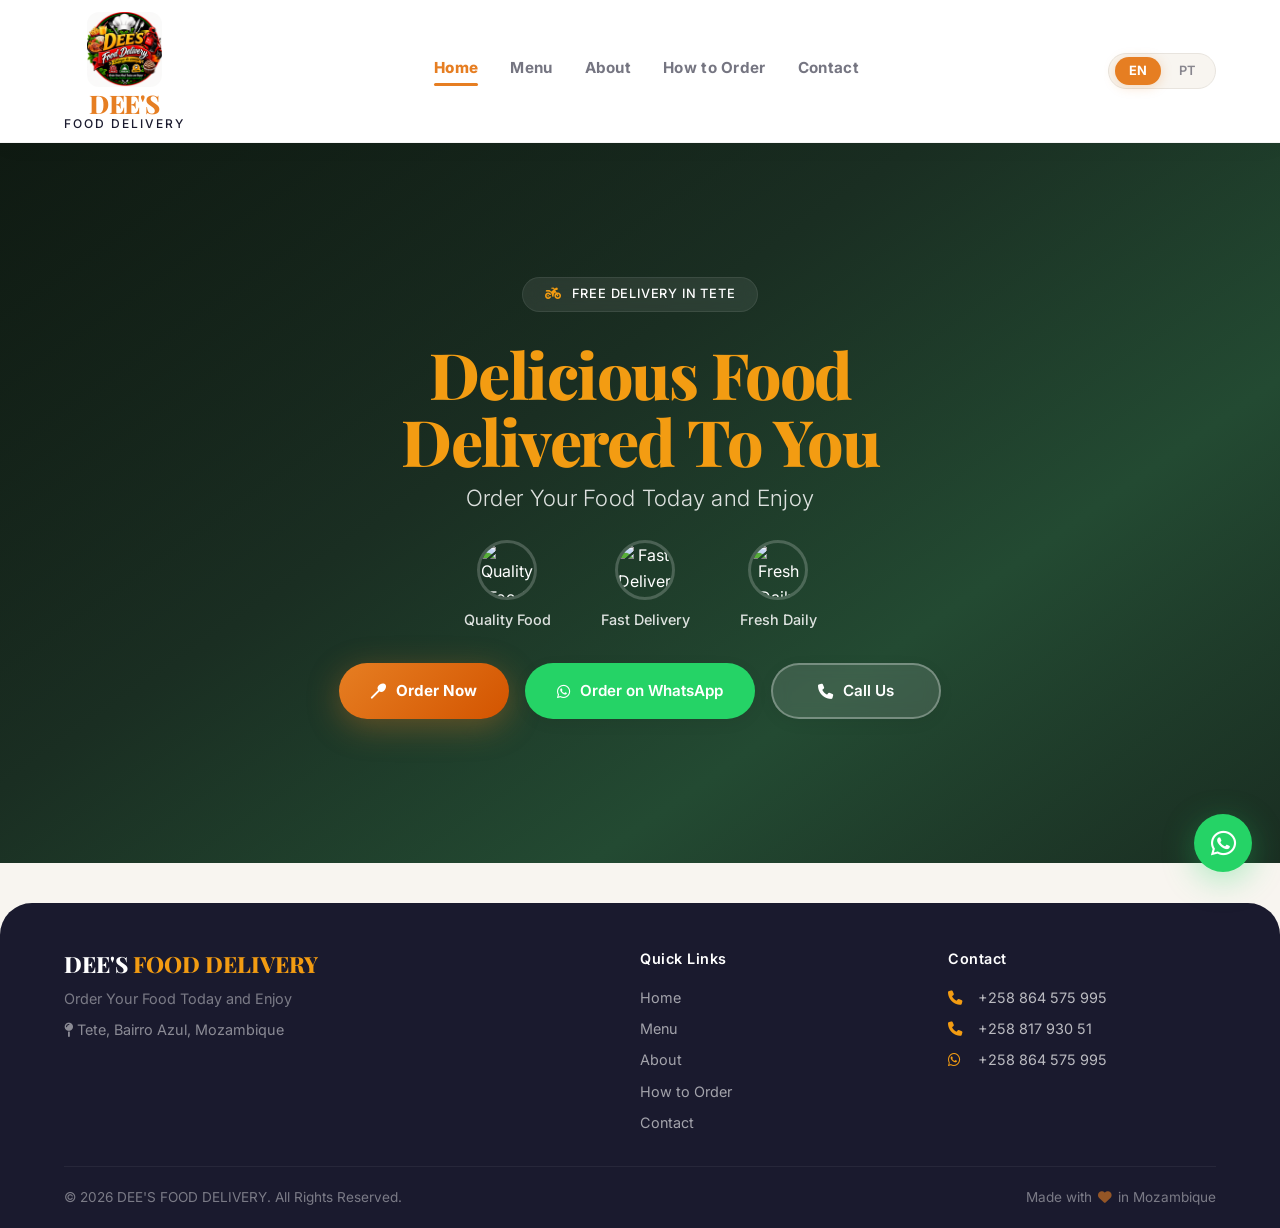
==== index.html @ b3bcd4c1 "Complete working website with .jpeg images" ====
<!DOCTYPE html>
<html lang="en">
<head>
    <meta charset="UTF-8" />
    <meta name="viewport" content="width=device-width, initial-scale=1.0" />
    <title>DEE'S FOOD DELIVERY - Home</title>
    
    <!-- Google Fonts -->
    <link rel="preconnect" href="https://fonts.googleapis.com">
    <link rel="preconnect" href="https://fonts.gstatic.com" crossorigin>
    <link href="https://fonts.googleapis.com/css2?family=Playfair+Display:wght@400;600;700;800;900&family=Inter:wght@300;400;500;600;700;800&display=swap" rel="stylesheet">
    
    <!-- Font Awesome -->
    <link rel="stylesheet" href="https://cdnjs.cloudflare.com/ajax/libs/font-awesome/6.5.0/css/all.min.css">
    
    <!-- Custom CSS -->
    <link rel="stylesheet" href="css/style.css">
</head>
<body>

    <!-- ===== HEADER ===== -->
    <header>
        <div class="container header-container">
            <a href="index.html" class="logo">
                <img src="logo.png" alt="DEE'S FOOD DELIVERY" class="logo-img">
                <div class="logo-text">
                    <span class="brand">DEE'S</span>
                    <span class="brand-sub">FOOD DELIVERY</span>
                </div>
            </a>

            <button class="hamburger" id="hamburger" aria-label="Toggle menu">
                <i class="fas fa-bars"></i>
            </button>

            <nav class="nav-menu" id="navMenu">
                <a href="index.html" class="active">Home</a>
                <a href="menu.html">Menu</a>
                <a href="about.html">About</a>
                <a href="howto.html">How to Order</a>
                <a href="contact.html">Contact</a>
            </nav>

            <div class="lang-switch">
                <span class="lang-option active" data-lang="en">EN</span>
                <span class="lang-option" data-lang="pt">PT</span>
            </div>
        </div>
    </header>

    <!-- ===== HERO / HOME SECTION ===== -->
    <section id="home" class="hero">
        <div class="hero-overlay"></div>
        <div class="container hero-container">
            <div class="hero-badge">
                <i class="fas fa-motorcycle"></i>
                <span class="badge-text" data-en="Free Delivery in Tete" data-pt="Entrega Grátis em Tete">Free Delivery in Tete</span>
            </div>

            <h1 class="hero-title">
                <span class="hero-title-line" data-en="Delicious Food" data-pt="Comida Deliciosa">Delicious Food</span>
                <br>
                <span class="hero-title-line" data-en="Delivered To You" data-pt="Entregue Para Si">Delivered To You</span>
            </h1>

            <p class="hero-subtitle" data-en="Order Your Food Today and Enjoy" data-pt="Peça Hoje e Aproveite">Order Your Food Today and Enjoy</p>

            <!-- Hero Features with Images -->
            <div class="hero-features">
                <div class="hero-feature-item">
                    <img src="images/quality-food.jpeg" alt="Quality Food" class="hero-feature-image">
                    <span class="hero-feature-label" data-en="Quality Food" data-pt="Comida de Qualidade">Quality Food</span>
                </div>
                <div class="hero-feature-item">
                    <img src="images/fast-delivery.jpeg" alt="Fast Delivery" class="hero-feature-image">
                    <span class="hero-feature-label" data-en="Fast Delivery" data-pt="Entrega Rápida">Fast Delivery</span>
                </div>
                <div class="hero-feature-item">
                    <img src="images/fresh-daily.jpeg" alt="Fresh Daily" class="hero-feature-image">
                    <span class="hero-feature-label" data-en="Fresh Daily" data-pt="Fresco Diário">Fresh Daily</span>
                </div>
            </div>

            <div class="hero-buttons">
                <a href="menu.html" class="btn btn-primary btn-delivery">
                    <i class="fas fa-utensil-spoon"></i>
                    <span data-en="Order Now" data-pt="Peça Agora">Order Now</span>
                </a>
                <a href="#" class="btn btn-whatsapp" id="heroWhatsapp">
                    <i class="fab fa-whatsapp"></i>
                    <span data-en="WhatsApp" data-pt="WhatsApp">WhatsApp</span>
                </a>
                <a href="tel:+258864575995" class="btn btn-outline-light">
                    <i class="fas fa-phone"></i>
                    <span data-en="Call Us" data-pt="Ligue">Call Us</span>
                </a>
            </div>
        </div>
    </section>

    <!-- ===== FOOTER ===== -->
    <footer>
        <div class="container">
            <div class="footer-grid">
                <div class="footer-brand">
                    <h3>DEE'S <span>FOOD DELIVERY</span></h3>
                    <p class="footer-slogan" data-en="Order Your Food Today and Enjoy" data-pt="Peça Hoje e Aproveite">Order Your Food Today and Enjoy</p>
                    <p class="footer-location"><i class="fas fa-map-pin"></i> <span data-en="Tete, Bairro Azul, Mozambique" data-pt="Tete, Bairro Azul, Moçambique">Tete, Bairro Azul, Mozambique</span></p>
                </div>

                <div class="footer-links">
                    <h4 data-en="Quick Links" data-pt="Links Rápidos">Quick Links</h4>
                    <a href="index.html">Home</a>
                    <a href="menu.html">Menu</a>
                    <a href="about.html">About</a>
                    <a href="howto.html">How to Order</a>
                    <a href="contact.html">Contact</a>
                </div>

                <div class="footer-contact">
                    <h4 data-en="Contact" data-pt="Contato">Contact</h4>
                    <p><i class="fas fa-phone"></i> +258 864 575 995</p>
                    <p><i class="fas fa-phone"></i> +258 817 930 51</p>
                    <p><i class="fab fa-whatsapp"></i> +258 864 575 995</p>
                </div>
            </div>

            <div class="footer-bottom">
                <p>&copy; <span id="currentYear">2026</span> DEE'S FOOD DELIVERY. <span data-en="All Rights Reserved" data-pt="Todos os Direitos Reservados">All Rights Reserved</span>.</p>
                <p class="footer-made">Made with <i class="fas fa-heart"></i> <span data-en="in Mozambique" data-pt="em Moçambique">in Mozambique</span></p>
            </div>
        </div>
    </footer>

    <!-- ===== FLOATING WHATSAPP ===== -->
    <button class="float-wa" id="floatWa">
        <i class="fab fa-whatsapp"></i>
        <span class="float-wa-tooltip" data-en="Order on WhatsApp" data-pt="Peça no WhatsApp">Order on WhatsApp</span>
    </button>

    <script src="js/script.js"></script>
</body>
</html>
---- css/style.css ----
/* ============================================ */
/* RESET & BASE */
/* ============================================ */
* {
    margin: 0;
    padding: 0;
    box-sizing: border-box;
}

html {
    scroll-behavior: smooth;
}

body {
    font-family: 'Inter', -apple-system, sans-serif;
    background: #f8f5f0;
    color: #1a1a2e;
    line-height: 1.6;
}

a {
    text-decoration: none;
    color: inherit;
}

ul {
    list-style: none;
}

.container {
    max-width: 1200px;
    margin: 0 auto;
    padding: 0 24px;
}

/* ============================================ */
/* COLORS */
/* ============================================ */
:root {
    --primary: #e67e22;
    --primary-dark: #d35400;
    --primary-light: #f39c12;
    --primary-pale: #fef5e7;
    --white: #ffffff;
    --light-bg: #f8f5f0;
    --dark: #1a1a2e;
    --gray: #6b6b7b;
    --light-gray: #e8e4de;
    --shadow: 0 12px 40px rgba(0, 0, 0, 0.06);
    --shadow-hover: 0 20px 50px rgba(0, 0, 0, 0.10);
    --radius: 16px;
    --transition: 0.3s cubic-bezier(0.4, 0, 0.2, 1);
}

/* ============================================ */
/* HEADINGS */
/* ============================================ */
h1, h2, h3, h4, .brand, .hero-title, .section-title {
    font-family: 'Playfair Display', Georgia, serif;
}

/* ============================================ */
/* BUTTONS */
/* ============================================ */
.btn {
    display: inline-flex;
    align-items: center;
    gap: 10px;
    padding: 14px 34px;
    border-radius: 50px;
    font-weight: 600;
    font-size: 0.95rem;
    border: none;
    cursor: pointer;
    transition: var(--transition);
    box-shadow: 0 4px 16px rgba(0, 0, 0, 0.06);
    text-align: center;
    font-family: 'Inter', sans-serif;
}

.btn-primary {
    background: var(--primary);
    color: var(--white);
}
.btn-primary:hover {
    background: var(--primary-dark);
    transform: translateY(-2px);
    box-shadow: 0 8px 28px rgba(230, 126, 34, 0.35);
}

.btn-whatsapp {
    background: #25D366;
    color: var(--white);
}
.btn-whatsapp:hover {
    background: #1ebe5a;
    transform: translateY(-2px);
    box-shadow: 0 8px 28px rgba(37, 211, 102, 0.35);
}

.btn-outline {
    background: transparent;
    border: 2px solid var(--primary);
    color: var(--primary);
}
.btn-outline:hover {
    background: var(--primary);
    color: var(--white);
    transform: translateY(-2px);
}

.btn-outline-light {
    background: rgba(255, 255, 255, 0.12);
    backdrop-filter: blur(8px);
    border: 2px solid rgba(255, 255, 255, 0.3);
    color: var(--white);
}
.btn-outline-light:hover {
    background: rgba(255, 255, 255, 0.20);
    transform: translateY(-2px);
}

.btn-delivery {
    background: linear-gradient(135deg, var(--primary), var(--primary-dark));
    color: var(--white);
    padding: 16px 40px;
    font-size: 1.05rem;
    font-weight: 700;
    box-shadow: 0 8px 32px rgba(230, 126, 34, 0.35);
}
.btn-delivery:hover {
    transform: translateY(-3px);
    box-shadow: 0 12px 44px rgba(230, 126, 34, 0.45);
}

/* ============================================ */
/* HEADER */
/* ============================================ */
header {
    background: rgba(255, 255, 255, 0.96);
    backdrop-filter: blur(16px);
    box-shadow: 0 2px 24px rgba(0, 0, 0, 0.04);
    padding: 12px 0;
    position: sticky;
    top: 0;
    z-index: 100;
    border-bottom: 1px solid rgba(0, 0, 0, 0.04);
}

.header-container {
    display: flex;
    align-items: center;
    justify-content: space-between;
    flex-wrap: wrap;
    gap: 16px;
}

.logo {
    display: flex;
    flex-direction: column;
    align-items: center;
    cursor: pointer;
    gap: 2px;
    text-decoration: none;
}

.logo-img {
    height: 75px;
    width: auto;
    border-radius: 12px;
    object-fit: contain;
    transition: var(--transition);
}

.logo-img:hover {
    transform: scale(1.04);
}

.logo-text {
    display: flex;
    flex-direction: column;
    align-items: center;
    line-height: 1.1;
    text-align: center;
}

.logo-text .brand {
    font-size: 1.6rem;
    font-weight: 800;
    color: #e67e22;
    letter-spacing: -0.5px;
    font-family: 'Playfair Display', Georgia, serif;
}

.logo-text .brand-sub {
    font-weight: 500;
    font-size: 0.75rem;
    color: #1a1a2e;
    letter-spacing: 2px;
    font-family: 'Inter', sans-serif;
    text-transform: uppercase;
}

.nav-menu {
    display: flex;
    gap: 32px;
    font-weight: 700;
    font-size: 0.95rem;
    font-family: 'Inter', 'Segoe UI', Arial, Helvetica, sans-serif;
}

.nav-menu a {
    color: var(--dark);
    position: relative;
    padding-bottom: 6px;
    transition: var(--transition);
    cursor: pointer;
    opacity: 0.6;
    text-decoration: none;
    letter-spacing: 0.3px;
    font-weight: 700;
}

.nav-menu a.active {
    opacity: 1;
    color: var(--primary);
    font-weight: 800;
}

.nav-menu a::after {
    content: '';
    position: absolute;
    bottom: 0;
    left: 0;
    width: 0;
    height: 3px;
    background: var(--primary);
    transition: var(--transition);
    border-radius: 2px;
}

.nav-menu a:hover {
    opacity: 1;
    color: var(--primary);
    font-weight: 800;
}

.nav-menu a.active::after {
    width: 100%;
}

.nav-menu a:hover::after {
    width: 100%;
}

.lang-switch {
    display: flex;
    gap: 4px;
    align-items: center;
    background: var(--light-bg);
    padding: 3px 6px;
    border-radius: 50px;
    font-size: 0.8rem;
    font-weight: 700;
    border: 1px solid var(--light-gray);
    font-family: 'Inter', 'Segoe UI', Arial, sans-serif;
}

.lang-switch .lang-option {
    cursor: pointer;
    padding: 4px 14px;
    border-radius: 40px;
    transition: var(--transition);
    opacity: 0.5;
    font-weight: 600;
}

.lang-switch .lang-option.active {
    background: var(--primary);
    color: var(--white);
    opacity: 1;
    font-weight: 700;
    box-shadow: 0 2px 12px rgba(230, 126, 34, 0.25);
}

.lang-switch .lang-option:hover:not(.active) {
    opacity: 1;
}

.hamburger {
    display: none;
    font-size: 1.6rem;
    cursor: pointer;
    color: var(--dark);
    background: none;
    border: none;
    padding: 4px 8px;
}

/* ============================================ */
/* HERO */
/* ============================================ */
.hero {
    background: linear-gradient(145deg, #0f1a12 0%, #1a2e22 40%, #234a32 70%, #1a2e22 100%);
    padding: 60px 0 70px;
    position: relative;
    overflow: hidden;
    min-height: 80vh;
    display: flex;
    align-items: center;
}

.hero-overlay {
    position: absolute;
    inset: 0;
    background: linear-gradient(145deg, rgba(15, 26, 18, 0.80) 0%, rgba(26, 46, 34, 0.65) 40%, rgba(35, 74, 50, 0.70) 70%, rgba(26, 46, 34, 0.80) 100%);
    pointer-events: none;
    z-index: 1;
}

.hero-container {
    position: relative;
    z-index: 2;
    text-align: center;
    color: var(--white);
    max-width: 820px;
    margin: 0 auto;
}

.hero-badge {
    display: inline-flex;
    align-items: center;
    gap: 10px;
    background: rgba(255, 255, 255, 0.08);
    backdrop-filter: blur(8px);
    padding: 6px 22px;
    border-radius: 50px;
    font-size: 0.8rem;
    font-weight: 500;
    letter-spacing: 0.8px;
    border: 1px solid rgba(255, 255, 255, 0.08);
    margin-bottom: 28px;
    font-family: 'Inter', sans-serif;
    text-transform: uppercase;
}

.hero-badge i {
    color: var(--primary-light);
}

.hero-title {
    font-size: 4rem;
    font-weight: 800;
    letter-spacing: -1.5px;
    line-height: 1.05;
    margin-bottom: 4px;
}

.hero-title-line {
    color: var(--primary-light);
}

.hero-subtitle {
    font-size: 1.4rem;
    font-weight: 300;
    opacity: 0.85;
    margin: 6px 0 24px;
    letter-spacing: 0.3px;
    font-family: 'Inter', sans-serif;
}

/* ===== HERO FEATURES WITH IMAGES ===== */
.hero-features {
    display: flex;
    justify-content: center;
    gap: 50px;
    flex-wrap: wrap;
    margin-bottom: 32px;
}

.hero-feature-item {
    display: flex;
    flex-direction: column;
    align-items: center;
    gap: 8px;
}

.hero-feature-image {
    width: 60px;
    height: 60px;
    border-radius: 50%;
    object-fit: cover;
    border: 3px solid rgba(255, 255, 255, 0.20);
    transition: var(--transition);
}

.hero-feature-image:hover {
    transform: scale(1.10);
    border-color: var(--primary-light);
}

.hero-feature-label {
    font-weight: 500;
    font-size: 0.9rem;
    opacity: 0.85;
    font-family: 'Inter', sans-serif;
    color: var(--white);
    text-align: center;
}

.hero-buttons {
    display: flex;
    gap: 16px;
    justify-content: center;
    flex-wrap: wrap;
}

.hero-buttons .btn {
    min-width: 170px;
    justify-content: center;
    font-size: 0.95rem;
    padding: 14px 32px;
}

/* ============================================ */
/* SECTION HEADERS */
/* ============================================ */
.section-header {
    text-align: center;
    margin: 60px 0 32px;
}

.section-tag {
    display: inline-block;
    background: rgba(230, 126, 34, 0.08);
    color: var(--primary);
    font-weight: 600;
    font-size: 0.75rem;
    letter-spacing: 2px;
    text-transform: uppercase;
    padding: 4px 16px;
    border-radius: 50px;
    margin-bottom: 8px;
    font-family: 'Inter', sans-serif;
}

.section-title {
    font-size: 2.6rem;
    font-weight: 700;
    color: var(--dark);
    letter-spacing: -0.5px;
}

.section-title span {
    color: var(--primary);
}

/* ============================================ */
/* ABOUT */
/* ============================================ */
.about-section {
    padding: 20px 0 60px;
}

.about-box {
    max-width: 760px;
    margin: 0 auto;
    background: var(--white);
    padding: 48px 44px;
    border-radius: var(--radius);
    box-shadow: var(--shadow);
    text-align: center;
    border: 1px solid rgba(0, 0, 0, 0.03);
}

.about-icon {
    font-size: 3rem;
    margin-bottom: 16px;
    color: var(--primary);
}

.about-box p {
    font-size: 1.05rem;
    color: #444;
    line-height: 1.8;
    font-family: 'Inter', sans-serif;
}

/* ============================================ */
/* MENU */
/* ============================================ */
.menu-section {
    padding: 20px 0 60px;
}

.category-grid {
    display: grid;
    grid-template-columns: repeat(auto-fit, minmax(180px, 1fr));
    gap: 24px;
    margin: 10px 0 30px;
}

.category-card {
    background: var(--white);
    border-radius: var(--radius);
    box-shadow: var(--shadow);
    text-align: center;
    cursor: pointer;
    transition: var(--transition);
    border: 2px solid transparent;
    overflow: hidden;
}

.category-card:hover {
    transform: translateY(-8px);
    border-color: var(--primary);
    box-shadow: var(--shadow-hover);
}

.category-card .category-image {
    width: 100%;
    height: 160px;
    object-fit: cover;
    display: block;
    transition: var(--transition);
    background: var(--light-bg);
}

.category-card:hover .category-image {
    transform: scale(1.05);
}

.category-card .category-name {
    padding: 14px 12px;
    font-weight: 600;
    color: var(--dark);
    font-size: 1rem;
    font-family: 'Inter', sans-serif;
    background: var(--white);
}

/* ============================================ */
/* PRODUCT DISPLAY */
/* ============================================ */
#productDisplay {
    margin-top: 20px;
}

.category-header {
    display: flex;
    align-items: center;
    justify-content: center;
    gap: 16px;
    margin: 20px 0 28px;
}

#categoryIcon {
    font-size: 2.6rem;
    color: var(--primary);
}

#categoryTitle {
    font-size: 2rem;
    font-weight: 700;
    color: var(--dark);
}

.product-grid {
    display: grid;
    grid-template-columns: repeat(auto-fill, minmax(240px, 1fr));
    gap: 24px;
    margin: 10px 0 40px;
}

.product-card {
    background: var(--white);
    border-radius: var(--radius);
    padding: 24px 20px;
    box-shadow: var(--shadow);
    text-align: center;
    transition: var(--transition);
    border: 1px solid rgba(0, 0, 0, 0.03);
}

.product-card:hover {
    transform: translateY(-6px);
    box-shadow: var(--shadow-hover);
    border-color: var(--primary-pale);
}

.product-card .food-img {
    font-size: 2.8rem;
    background: var(--light-bg);
    width: 76px;
    height: 76px;
    line-height: 76px;
    border-radius: 50%;
    margin: 0 auto 12px;
    transition: var(--transition);
    color: var(--primary);
}

.product-card:hover .food-img {
    transform: scale(1.05);
}

.product-card h4 {
    font-size: 1.1rem;
    font-weight: 700;
    margin: 6px 0 4px;
    color: var(--dark);
    font-family: 'Inter', sans-serif;
}

.product-card .desc {
    font-size: 0.85rem;
    color: var(--gray);
    margin: 4px 0 10px;
    line-height: 1.4;
    font-family: 'Inter', sans-serif;
}

.product-card .price {
    font-weight: 700;
    color: var(--primary);
    font-size: 1.25rem;
    margin: 8px 0;
    font-family: 'Inter', sans-serif;
}

.product-card .order-btn {
    margin-top: 12px;
    width: 100%;
    background: #25D366;
    border: none;
    padding: 12px;
    border-radius: 50px;
    font-weight: 600;
    color: var(--white);
    cursor: pointer;
    transition: var(--transition);
    font-size: 0.9rem;
    display: flex;
    align-items: center;
    justify-content: center;
    gap: 8px;
    font-family: 'Inter', sans-serif;
}

.product-card .order-btn:hover {
    background: #1dab4f;
    transform: scale(1.02);
}

/* ============================================ */
/* HOW TO ORDER */
/* ============================================ */
.howto-section {
    padding: 20px 0 60px;
}

.howto-grid {
    display: grid;
    grid-template-columns: repeat(auto-fit, minmax(170px, 1fr));
    gap: 20px;
    margin: 20px 0 30px;
}

.howto-step {
    background: var(--white);
    padding: 28px 18px;
    border-radius: var(--radius);
    box-shadow: var(--shadow);
    text-align: center;
    transition: var(--transition);
    border: 1px solid rgba(0, 0, 0, 0.03);
}

.howto-step:hover {
    transform: translateY(-4px);
    box-shadow: var(--shadow-hover);
}

.step-number {
    background: var(--primary);
    color: var(--white);
    width: 36px;
    height: 36px;
    line-height: 36px;
    border-radius: 50%;
    display: inline-block;
    font-weight: 700;
    font-size: 1rem;
    margin-bottom: 12px;
    font-family: 'Inter', sans-serif;
}

.step-icon {
    font-size: 2.2rem;
    margin-bottom: 8px;
    color: var(--primary);
}

.howto-step h4 {
    font-size: 1rem;
    font-weight: 700;
    margin-bottom: 4px;
    font-family: 'Inter', sans-serif;
}

.howto-step p {
    color: var(--gray);
    font-size: 0.9rem;
    font-family: 'Inter', sans-serif;
}

.delivery-box {
    background: var(--primary-pale);
    padding: 28px 36px;
    border-radius: var(--radius);
    margin: 20px 0 40px;
    display: flex;
    align-items: center;
    gap: 24px;
    flex-wrap: wrap;
    border: 1px solid rgba(230, 126, 34, 0.08);
}

.delivery-icon {
    font-size: 2.6rem;
    flex-shrink: 0;
    color: var(--primary);
}

.delivery-box h3 {
    font-size: 1.2rem;
    font-weight: 700;
    color: var(--primary-dark);
    font-family: 'Inter', sans-serif;
}

.delivery-box p {
    color: #444;
    margin-top: 4px;
    font-family: 'Inter', sans-serif;
}

/* ============================================ */
/* CONTACT */
/* ============================================ */
.contact-section {
    padding: 20px 0 60px;
}

.contact-box {
    background: var(--white);
    padding: 36px 44px;
    border-radius: var(--radius);
    box-shadow: var(--shadow);
    display: flex;
    flex-wrap: wrap;
    gap: 36px;
    justify-content: space-between;
    align-items: center;
    margin: 20px 0 40px;
    border: 1px solid rgba(0, 0, 0, 0.03);
}

.contact-info {
    display: grid;
    grid-template-columns: 1fr 1fr;
    gap: 14px 32px;
}

.contact-item {
    display: flex;
    align-items: center;
    gap: 14px;
}

.contact-item i {
    width: 34px;
    height: 34px;
    background: var(--light-bg);
    border-radius: 50%;
    display: flex;
    align-items: center;
    justify-content: center;
    color: var(--primary);
    font-size: 0.9rem;
    flex-shrink: 0;
}

.contact-item div {
    display: flex;
    flex-direction: column;
}

.contact-item strong {
    font-size: 0.7rem;
    color: var(--gray);
    font-weight: 600;
    text-transform: uppercase;
    letter-spacing: 0.8px;
    font-family: 'Inter', sans-serif;
}

.contact-item span {
    font-weight: 500;
    font-family: 'Inter', sans-serif;
}

.contact-buttons {
    display: flex;
    gap: 12px;
    flex-wrap: wrap;
    flex-shrink: 0;
}

/* ============================================ */
/* FOOTER */
/* ============================================ */
footer {
    background: var(--dark);
    color: rgba(255, 255, 255, 0.7);
    padding: 44px 0 20px;
    margin-top: 40px;
    border-radius: 32px 32px 0 0;
}

.footer-grid {
    display: grid;
    grid-template-columns: 2fr 1fr 1fr;
    gap: 40px;
    padding-bottom: 28px;
    border-bottom: 1px solid rgba(255, 255, 255, 0.06);
}

.footer-brand h3 {
    font-size: 1.4rem;
    font-weight: 800;
    color: var(--white);
    font-family: 'Playfair Display', serif;
}

.footer-brand h3 span {
    color: var(--primary-light);
}

.footer-slogan {
    opacity: 0.6;
    margin: 4px 0 8px;
    font-family: 'Inter', sans-serif;
    font-size: 0.9rem;
}

.footer-location {
    opacity: 0.7;
    font-size: 0.9rem;
    font-family: 'Inter', sans-serif;
}

.footer-links h4,
.footer-contact h4 {
    color: var(--white);
    font-weight: 600;
    margin-bottom: 12px;
    font-size: 0.9rem;
    font-family: 'Inter', sans-serif;
    letter-spacing: 0.5px;
}

.footer-links a {
    display: block;
    color: rgba(255, 255, 255, 0.6);
    transition: var(--transition);
    padding: 4px 0;
    font-family: 'Inter', sans-serif;
    font-size: 0.9rem;
    cursor: pointer;
}

.footer-links a:hover {
    color: var(--white);
    padding-left: 4px;
}

.footer-contact p {
    padding: 4px 0;
    display: flex;
    align-items: center;
    gap: 10px;
    font-family: 'Inter', sans-serif;
    font-size: 0.9rem;
}

.footer-contact i {
    width: 20px;
    color: var(--primary-light);
}

.footer-bottom {
    display: flex;
    justify-content: space-between;
    align-items: center;
    padding-top: 20px;
    font-size: 0.85rem;
    opacity: 0.6;
    flex-wrap: wrap;
    gap: 12px;
    font-family: 'Inter', sans-serif;
}

.footer-made {
    display: flex;
    align-items: center;
    gap: 6px;
}

.footer-made i {
    color: #e67e22;
}

/* ============================================ */
/* FLOATING WHATSAPP */
/* ============================================ */
.float-wa {
    position: fixed;
    bottom: 28px;
    right: 28px;
    background: #25D366;
    color: var(--white);
    width: 58px;
    height: 58px;
    border-radius: 50%;
    display: flex;
    align-items: center;
    justify-content: center;
    font-size: 1.8rem;
    box-shadow: 0 8px 32px rgba(37, 211, 102, 0.35);
    z-index: 200;
    transition: var(--transition);
    border: none;
    cursor: pointer;
}

.float-wa:hover {
    transform: scale(1.06);
    box-shadow: 0 12px 44px rgba(37, 211, 102, 0.45);
}

.float-wa-tooltip {
    position: absolute;
    right: 70px;
    background: var(--dark);
    color: var(--white);
    padding: 6px 16px;
    border-radius: 8px;
    font-size: 0.8rem;
    font-weight: 500;
    white-space: nowrap;
    opacity: 0;
    pointer-events: none;
    transition: var(--transition);
    font-family: 'Inter', sans-serif;
}

.float-wa:hover .float-wa-tooltip {
    opacity: 1;
}

/* ============================================ */
/* SCROLL TO TOP */
/* ============================================ */
.scroll-top {
    position: fixed;
    bottom: 100px;
    right: 28px;
    background: var(--primary);
    color: var(--white);
    width: 44px;
    height: 44px;
    border-radius: 50%;
    display: none;
    align-items: center;
    justify-content: center;
    font-size: 1.2rem;
    box-shadow: 0 4px 20px rgba(230, 126, 34, 0.3);
    z-index: 199;
    transition: var(--transition);
    border: none;
    cursor: pointer;
}

.scroll-top:hover {
    transform: translateY(-4px);
    box-shadow: 0 8px 30px rgba(230, 126, 34, 0.4);
}

.scroll-top.visible {
    display: flex;
}

/* ============================================ */
/* RESPONSIVE */
/* ============================================ */
@media (max-width: 900px) {
    .footer-grid {
        grid-template-columns: 1fr 1fr;
    }
    .contact-info {
        grid-template-columns: 1fr;
    }
    .hero-title {
        font-size: 3rem;
    }
    .hero-features {
        gap: 30px;
    }
    .hero-feature-image {
        width: 50px;
        height: 50px;
    }
    .category-grid {
        grid-template-columns: repeat(3, 1fr);
    }
}

@media (max-width: 820px) {
    .nav-menu {
        display: none;
        flex-direction: column;
        width: 100%;
        gap: 10px;
        padding: 20px 0 12px;
        border-top: 1px solid var(--light-gray);
        margin-top: 10px;
        align-items: center;
    }
    .nav-menu.active {
        display: flex;
    }
    .nav-menu a {
        font-size: 1.1rem;
        padding: 6px 0;
    }
    .hamburger {
        display: block;
    }
    .lang-switch {
        margin-left: auto;
    }
    .logo-img {
        height: 60px;
    }
    .logo-text .brand {
        font-size: 1.3rem;
    }
    .logo-text .brand-sub {
        font-size: 0.65rem;
    }
    .hero {
        padding: 40px 0 50px;
        min-height: 60vh;
    }
    .hero-title {
        font-size: 2.4rem;
    }
    .hero-subtitle {
        font-size: 1.1rem;
    }
    .hero-features {
        gap: 20px;
    }
    .hero-feature-image {
        width: 42px;
        height: 42px;
    }
    .hero-feature-label {
        font-size: 0.8rem;
    }
    .hero-buttons .btn {
        padding: 12px 24px;
        font-size: 0.85rem;
        min-width: 130px;
    }
    .section-title {
        font-size: 2rem;
    }
    .category-grid {
        grid-template-columns: repeat(3, 1fr);
    }
    .category-card .category-image {
        height: 120px;
    }
    .contact-box {
        flex-direction: column;
        padding: 28px 20px;
    }
    .contact-buttons {
        width: 100%;
    }
    .contact-buttons .btn {
        flex: 1;
        justify-content: center;
        font-size: 0.85rem;
        padding: 10px 16px;
    }
}

@media (max-width: 600px) {
    .hero {
        padding: 30px 0 40px;
        min-height: auto;
    }
    .hero-title {
        font-size: 1.8rem;
    }
    .hero-subtitle {
        font-size: 0.95rem;
        margin: 4px 0 16px;
    }
    .hero-features {
        gap: 16px;
        flex-wrap: wrap;
        margin-bottom: 20px;
    }
    .hero-feature-image {
        width: 36px;
        height: 36px;
    }
    .hero-feature-label {
        font-size: 0.7rem;
    }
    .hero-buttons {
        flex-direction: column;
        align-items: center;
        gap: 10px;
    }
    .hero-buttons .btn {
        width: 100%;
        min-width: auto;
        padding: 12px 20px;
        font-size: 0.85rem;
    }
    .hero-badge {
        font-size: 0.65rem;
        padding: 4px 16px;
        margin-bottom: 18px;
    }
    .section-title {
        font-size: 1.5rem;
    }
    .about-box {
        padding: 24px 18px;
    }
    .category-grid {
        grid-template-columns: repeat(3, 1fr);
        gap: 12px;
    }
    .category-card .category-image {
        height: 90px;
    }
    .category-card .category-name {
        padding: 10px 8px;
        font-size: 0.85rem;
    }
    .product-grid {
        grid-template-columns: 1fr 1fr;
        gap: 14px;
    }
    .product-card {
        padding: 14px 12px;
    }
    .product-card .food-img {
        width: 52px;
        height: 52px;
        line-height: 52px;
        font-size: 2rem;
    }
    .product-card h4 {
        font-size: 0.9rem;
    }
    .product-card .price {
        font-size: 1rem;
    }
    .howto-grid {
        grid-template-columns: 1fr 1fr;
        gap: 14px;
    }
    .howto-step {
        padding: 16px 12px;
    }
    .step-icon {
        font-size: 1.6rem;
    }
    .footer-grid {
        grid-template-columns: 1fr;
        gap: 20px;
    }
    .float-wa {
        width: 50px;
        height: 50px;
        font-size: 1.4rem;
        bottom: 14px;
        right: 14px;
    }
    .float-wa-tooltip {
        display: none;
    }
    #categoryTitle {
        font-size: 1.4rem;
    }
    #categoryIcon {
        font-size: 2rem;
    }
    .delivery-box {
        padding: 20px 18px;
        flex-direction: column;
        text-align: center;
    }
    .scroll-top {
        bottom: 76px;
        right: 14px;
        width: 38px;
        height: 38px;
        font-size: 1rem;
    }
    .logo-img {
        height: 50px;
    }
    .logo-text .brand {
        font-size: 1.1rem;
    }
    .logo-text .brand-sub {
        font-size: 0.55rem;
    }
    .nav-menu a {
        font-size: 1rem;
    }
    .contact-item {
        font-size: 0.9rem;
    }
}

@media (max-width: 420px) {
    .category-grid {
        grid-template-columns: repeat(2, 1fr);
    }
    .category-card .category-image {
        height: 80px;
    }
    .product-grid {
        grid-template-columns: 1fr;
    }
    .howto-grid {
        grid-template-columns: 1fr 1fr;
    }
    .contact-info {
        gap: 10px;
    }
    .hero-title {
        font-size: 1.5rem;
    }
    .hero-subtitle {
        font-size: 0.8rem;
    }
    .hero-feature-image {
        width: 30px;
        height: 30px;
    }
    .hero-feature-label {
        font-size: 0.6rem;
    }
    .hero-badge {
        font-size: 0.55rem;
        padding: 3px 12px;
    }
    .hero-buttons .btn {
        font-size: 0.8rem;
        padding: 10px 16px;
    }
    .logo-img {
        height: 42px;
    }
    .logo-text .brand {
        font-size: 0.95rem;
    }
    .logo-text .brand-sub {
        font-size: 0.5rem;
    }
    .nav-menu a {
        font-size: 0.9rem;
    }
}
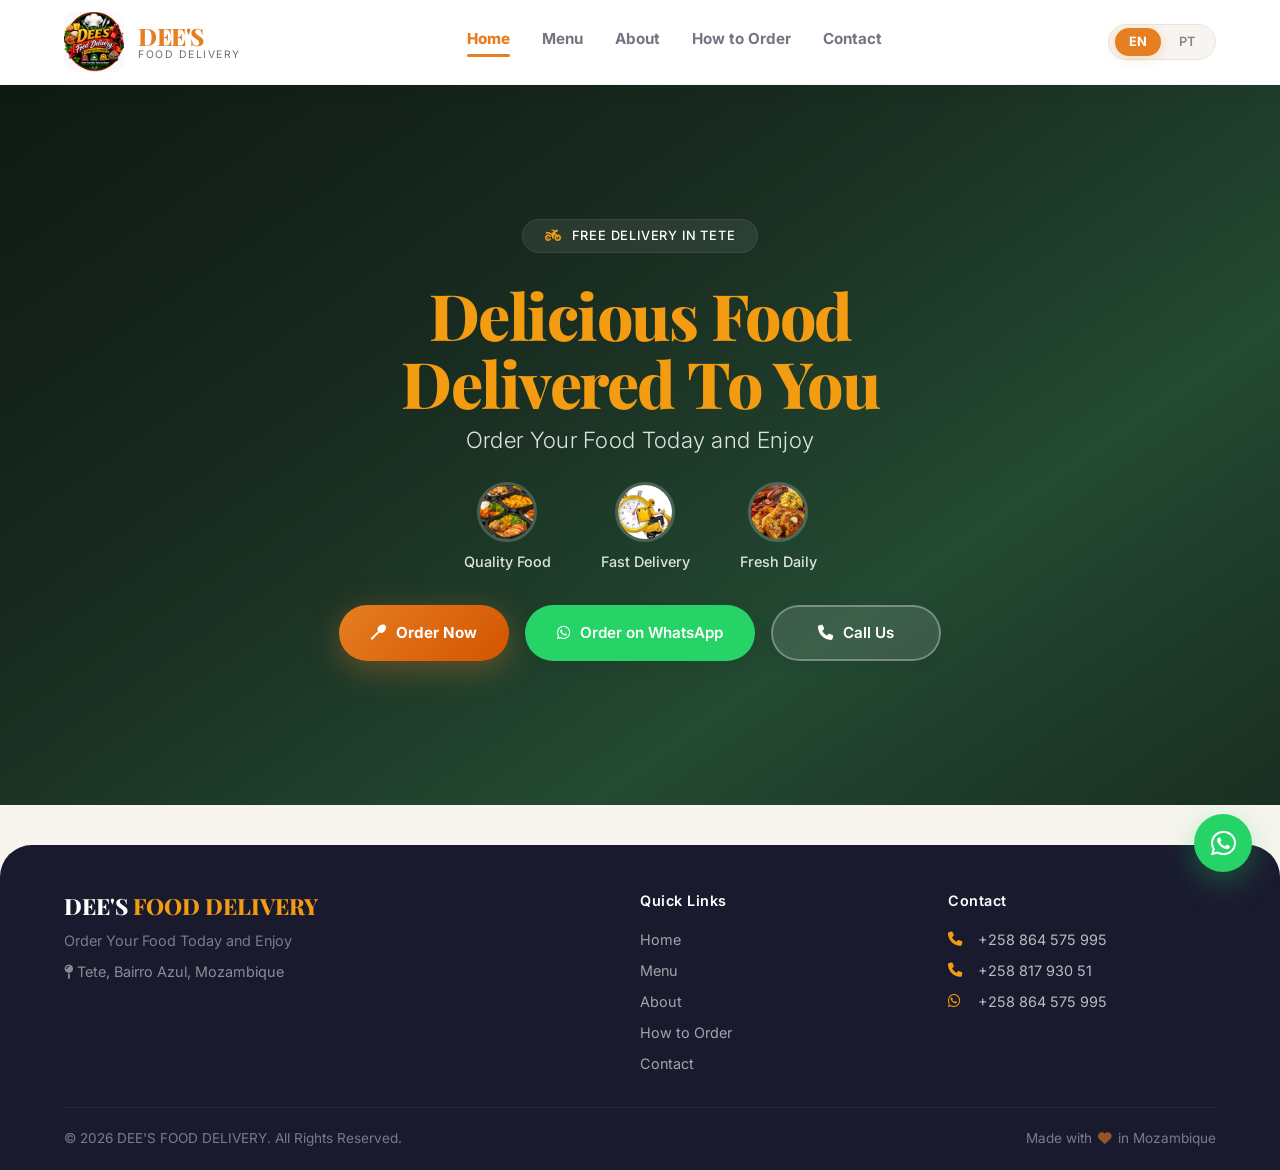
==== commit 82c58ee2: "Updated all images to .jpg format" ====
--- a/index.html
+++ b/index.html
@@ -22,7 +22,7 @@
     <header>
         <div class="container header-container">
             <a href="index.html" class="logo">
-                <img src="logo.png" alt="DEE'S FOOD DELIVERY" class="logo-img">
+                <img src="logo.png" alt="DEE'S FOOD DELIVERY" class="logo-img" onerror="this.style.display='none'">
                 <div class="logo-text">
                     <span class="brand">DEE'S</span>
                     <span class="brand-sub">FOOD DELIVERY</span>
@@ -65,18 +65,18 @@
 
             <p class="hero-subtitle" data-en="Order Your Food Today and Enjoy" data-pt="Peça Hoje e Aproveite">Order Your Food Today and Enjoy</p>
 
-            <!-- Hero Features with Images -->
+            <!-- Hero Features with .jpg Images -->
             <div class="hero-features">
                 <div class="hero-feature-item">
-                    <img src="images/quality-food.jpeg" alt="Quality Food" class="hero-feature-image">
+                    <img src="images/quality-food.jpg" alt="Quality Food" class="hero-feature-image" onerror="this.style.display='none'">
                     <span class="hero-feature-label" data-en="Quality Food" data-pt="Comida de Qualidade">Quality Food</span>
                 </div>
                 <div class="hero-feature-item">
-                    <img src="images/fast-delivery.jpeg" alt="Fast Delivery" class="hero-feature-image">
+                    <img src="images/fast-delivery.jpg" alt="Fast Delivery" class="hero-feature-image" onerror="this.style.display='none'">
                     <span class="hero-feature-label" data-en="Fast Delivery" data-pt="Entrega Rápida">Fast Delivery</span>
                 </div>
                 <div class="hero-feature-item">
-                    <img src="images/fresh-daily.jpeg" alt="Fresh Daily" class="hero-feature-image">
+                    <img src="images/fresh-daily.jpg" alt="Fresh Daily" class="hero-feature-image" onerror="this.style.display='none'">
                     <span class="hero-feature-label" data-en="Fresh Daily" data-pt="Fresco Diário">Fresh Daily</span>
                 </div>
             </div>
--- a/css/style.css
+++ b/css/style.css
@@ -155,17 +155,17 @@
     gap: 16px;
 }
 
+/* ===== LOGO ===== */
 .logo {
     display: flex;
-    flex-direction: column;
-    align-items: center;
+    align-items: center;
+    gap: 14px;
     cursor: pointer;
-    gap: 2px;
     text-decoration: none;
 }
 
 .logo-img {
-    height: 75px;
+    height: 60px;
     width: auto;
     border-radius: 12px;
     object-fit: contain;
@@ -179,13 +179,11 @@
 .logo-text {
     display: flex;
     flex-direction: column;
-    align-items: center;
     line-height: 1.1;
-    text-align: center;
 }
 
 .logo-text .brand {
-    font-size: 1.6rem;
+    font-size: 1.5rem;
     font-weight: 800;
     color: #e67e22;
     letter-spacing: -0.5px;
@@ -193,20 +191,23 @@
 }
 
 .logo-text .brand-sub {
-    font-weight: 500;
-    font-size: 0.75rem;
-    color: #1a1a2e;
-    letter-spacing: 2px;
+    font-weight: 400;
+    font-size: 0.65rem;
+    color: var(--gray);
+    letter-spacing: 1.5px;
     font-family: 'Inter', sans-serif;
     text-transform: uppercase;
 }
 
+/* ============================================ */
+/* NAVIGATION */
+/* ============================================ */
 .nav-menu {
     display: flex;
     gap: 32px;
     font-weight: 700;
     font-size: 0.95rem;
-    font-family: 'Inter', 'Segoe UI', Arial, Helvetica, sans-serif;
+    font-family: 'Inter', sans-serif;
 }
 
 .nav-menu a {
@@ -217,7 +218,6 @@
     cursor: pointer;
     opacity: 0.6;
     text-decoration: none;
-    letter-spacing: 0.3px;
     font-weight: 700;
 }
 
@@ -239,20 +239,22 @@
     border-radius: 2px;
 }
 
+.nav-menu a.active::after {
+    width: 100%;
+}
+
+.nav-menu a:hover::after {
+    width: 100%;
+}
+
 .nav-menu a:hover {
     opacity: 1;
     color: var(--primary);
-    font-weight: 800;
-}
-
-.nav-menu a.active::after {
-    width: 100%;
-}
-
-.nav-menu a:hover::after {
-    width: 100%;
-}
-
+}
+
+/* ============================================ */
+/* LANGUAGE SWITCH */
+/* ============================================ */
 .lang-switch {
     display: flex;
     gap: 4px;
@@ -263,7 +265,7 @@
     font-size: 0.8rem;
     font-weight: 700;
     border: 1px solid var(--light-gray);
-    font-family: 'Inter', 'Segoe UI', Arial, sans-serif;
+    font-family: 'Inter', sans-serif;
 }
 
 .lang-switch .lang-option {
@@ -369,7 +371,7 @@
     font-family: 'Inter', sans-serif;
 }
 
-/* ===== HERO FEATURES WITH IMAGES ===== */
+/* ===== HERO FEATURES WITH .jpg IMAGES ===== */
 .hero-features {
     display: flex;
     justify-content: center;
@@ -1051,13 +1053,13 @@
         margin-left: auto;
     }
     .logo-img {
-        height: 60px;
+        height: 50px;
     }
     .logo-text .brand {
         font-size: 1.3rem;
     }
     .logo-text .brand-sub {
-        font-size: 0.65rem;
+        font-size: 0.6rem;
     }
     .hero {
         padding: 40px 0 50px;
@@ -1227,13 +1229,13 @@
         font-size: 1rem;
     }
     .logo-img {
-        height: 50px;
+        height: 42px;
     }
     .logo-text .brand {
         font-size: 1.1rem;
     }
     .logo-text .brand-sub {
-        font-size: 0.55rem;
+        font-size: 0.5rem;
     }
     .nav-menu a {
         font-size: 1rem;
@@ -1281,13 +1283,13 @@
         padding: 10px 16px;
     }
     .logo-img {
-        height: 42px;
+        height: 36px;
     }
     .logo-text .brand {
         font-size: 0.95rem;
     }
     .logo-text .brand-sub {
-        font-size: 0.5rem;
+        font-size: 0.45rem;
     }
     .nav-menu a {
         font-size: 0.9rem;
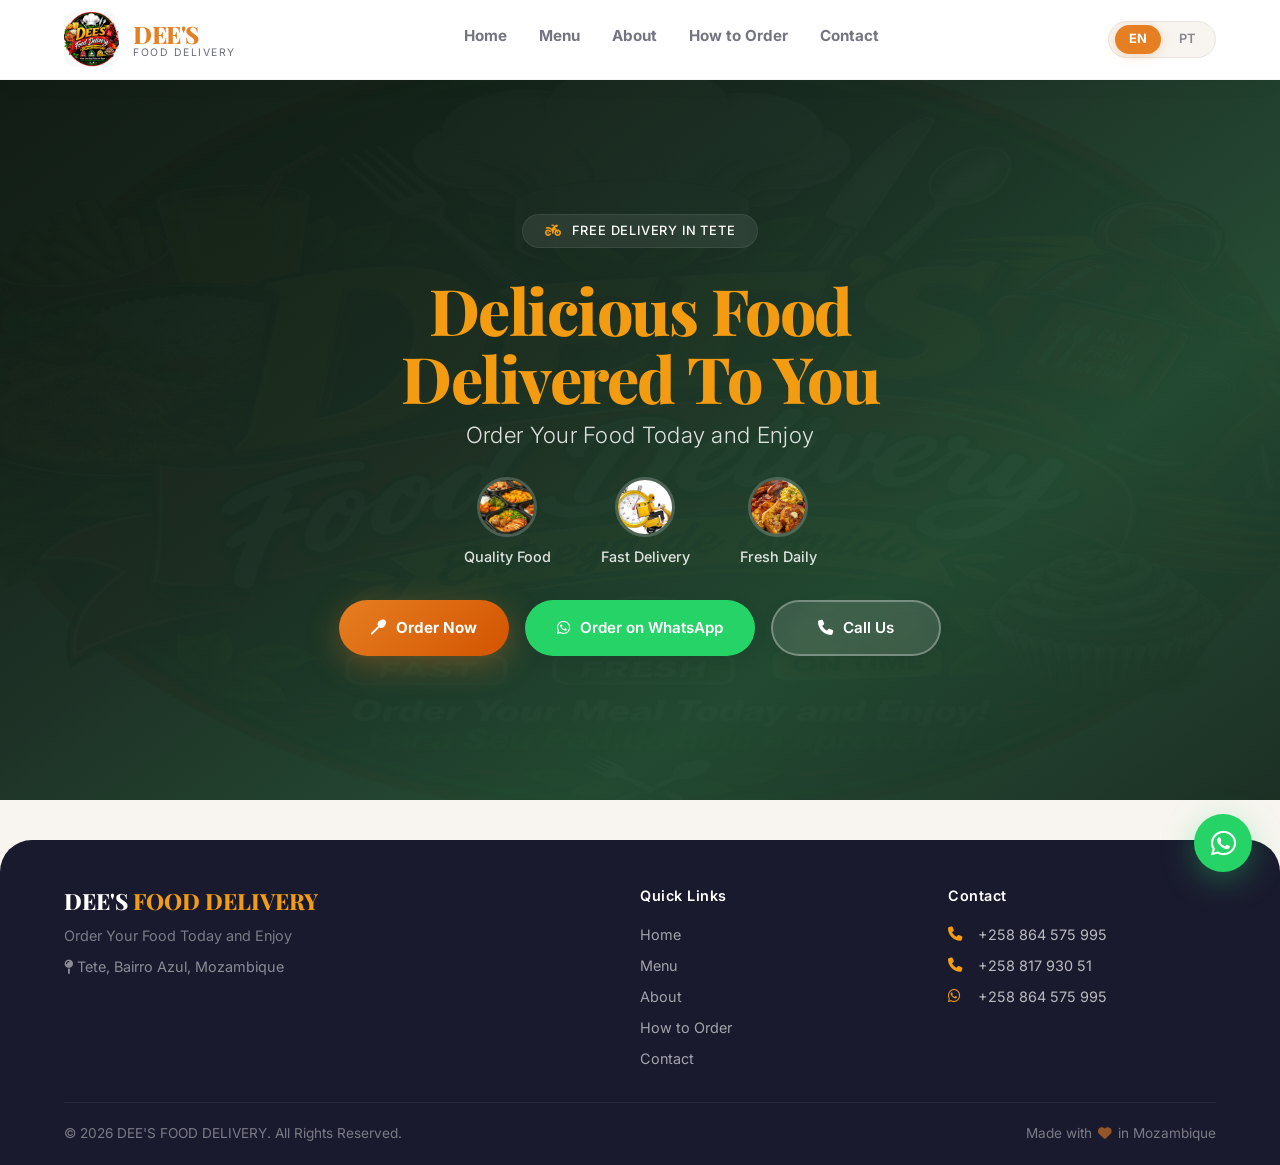
==== commit f8a9bf33: "Logo as hero background - full coverage" ====
--- a/index.html
+++ b/index.html
@@ -48,9 +48,12 @@
         </div>
     </header>
 
-    <!-- ===== HERO / HOME SECTION ===== -->
+    <!-- ===== HERO / HOME SECTION WITH LOGO BACKGROUND ===== -->
     <section id="home" class="hero">
+        <!-- Logo as full background -->
+        <div class="hero-logo-bg"></div>
         <div class="hero-overlay"></div>
+        
         <div class="container hero-container">
             <div class="hero-badge">
                 <i class="fas fa-motorcycle"></i>
@@ -65,7 +68,7 @@
 
             <p class="hero-subtitle" data-en="Order Your Food Today and Enjoy" data-pt="Peça Hoje e Aproveite">Order Your Food Today and Enjoy</p>
 
-            <!-- Hero Features with .jpg Images -->
+            <!-- Hero Features -->
             <div class="hero-features">
                 <div class="hero-feature-item">
                     <img src="images/quality-food.jpg" alt="Quality Food" class="hero-feature-image" onerror="this.style.display='none'">
@@ -138,6 +141,7 @@
         <span class="float-wa-tooltip" data-en="Order on WhatsApp" data-pt="Peça no WhatsApp">Order on WhatsApp</span>
     </button>
 
+    <!-- ===== JAVASCRIPT ===== -->
     <script src="js/script.js"></script>
 </body>
 </html>
--- a/css/style.css
+++ b/css/style.css
@@ -165,7 +165,7 @@
 }
 
 .logo-img {
-    height: 60px;
+    height: 55px;
     width: auto;
     border-radius: 12px;
     object-fit: contain;
@@ -300,7 +300,7 @@
 }
 
 /* ============================================ */
-/* HERO */
+/* HERO - WITH LOGO BACKGROUND */
 /* ============================================ */
 .hero {
     background: linear-gradient(145deg, #0f1a12 0%, #1a2e22 40%, #234a32 70%, #1a2e22 100%);
@@ -312,10 +312,24 @@
     align-items: center;
 }
 
+/* Logo as full coverage background - fills entire hero */
+.hero-logo-bg {
+    position: absolute;
+    inset: 0;
+    background-image: url('../logo.png');
+    background-size: 100% 100%;
+    background-position: center;
+    background-repeat: no-repeat;
+    opacity: 0.04;
+    pointer-events: none;
+    transform: scale(1.1);
+}
+
+/* Dark overlay on top of logo for readability */
 .hero-overlay {
     position: absolute;
     inset: 0;
-    background: linear-gradient(145deg, rgba(15, 26, 18, 0.80) 0%, rgba(26, 46, 34, 0.65) 40%, rgba(35, 74, 50, 0.70) 70%, rgba(26, 46, 34, 0.80) 100%);
+    background: linear-gradient(145deg, rgba(15, 26, 18, 0.75) 0%, rgba(26, 46, 34, 0.60) 40%, rgba(35, 74, 50, 0.65) 70%, rgba(26, 46, 34, 0.75) 100%);
     pointer-events: none;
     z-index: 1;
 }
@@ -356,6 +370,7 @@
     letter-spacing: -1.5px;
     line-height: 1.05;
     margin-bottom: 4px;
+    font-family: 'Playfair Display', Georgia, serif;
 }
 
 .hero-title-line {
@@ -371,7 +386,7 @@
     font-family: 'Inter', sans-serif;
 }
 
-/* ===== HERO FEATURES WITH .jpg IMAGES ===== */
+/* ===== HERO FEATURES ===== */
 .hero-features {
     display: flex;
     justify-content: center;
@@ -716,6 +731,9 @@
     font-family: 'Inter', sans-serif;
 }
 
+/* ============================================ */
+/* DELIVERY BOX */
+/* ============================================ */
 .delivery-box {
     background: var(--primary-pale);
     padding: 28px 36px;
@@ -1053,13 +1071,13 @@
         margin-left: auto;
     }
     .logo-img {
-        height: 50px;
+        height: 45px;
     }
     .logo-text .brand {
-        font-size: 1.3rem;
+        font-size: 1.2rem;
     }
     .logo-text .brand-sub {
-        font-size: 0.6rem;
+        font-size: 0.55rem;
     }
     .hero {
         padding: 40px 0 50px;
@@ -1229,13 +1247,13 @@
         font-size: 1rem;
     }
     .logo-img {
-        height: 42px;
+        height: 38px;
     }
     .logo-text .brand {
-        font-size: 1.1rem;
+        font-size: 1rem;
     }
     .logo-text .brand-sub {
-        font-size: 0.5rem;
+        font-size: 0.45rem;
     }
     .nav-menu a {
         font-size: 1rem;
@@ -1283,13 +1301,13 @@
         padding: 10px 16px;
     }
     .logo-img {
-        height: 36px;
+        height: 32px;
     }
     .logo-text .brand {
-        font-size: 0.95rem;
+        font-size: 0.85rem;
     }
     .logo-text .brand-sub {
-        font-size: 0.45rem;
+        font-size: 0.4rem;
     }
     .nav-menu a {
         font-size: 0.9rem;
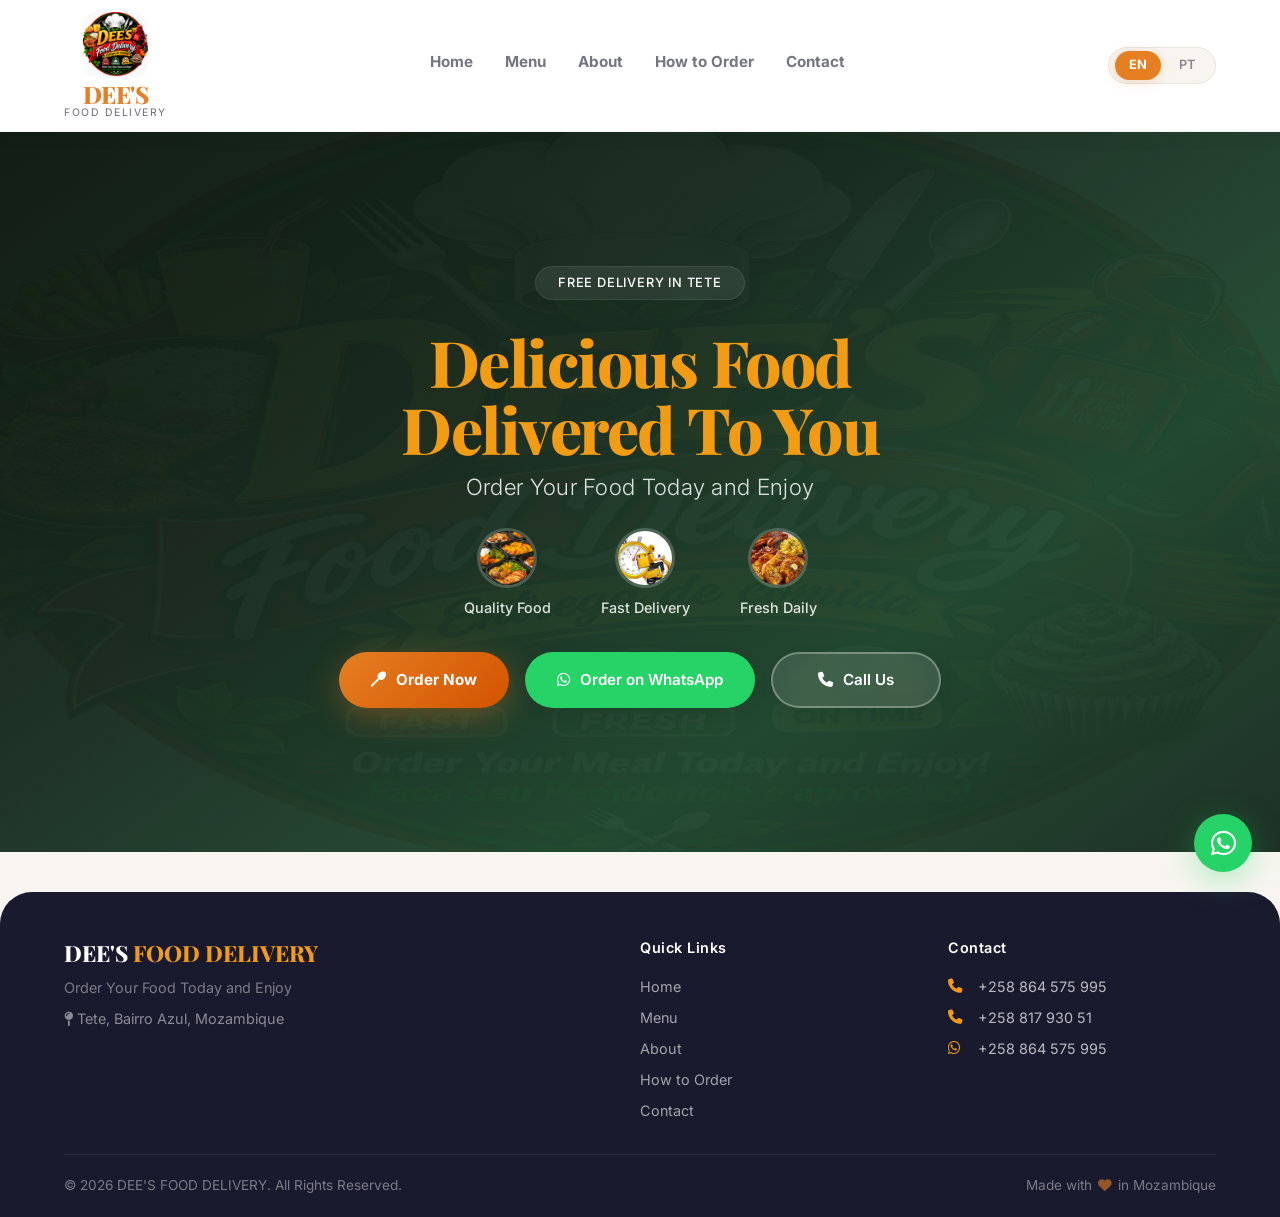
==== commit 0c0b4b0b: "Fixed: DEE'S FOOD DELIVERY text now under logo" ====
--- a/index.html
+++ b/index.html
@@ -50,13 +50,12 @@
 
     <!-- ===== HERO / HOME SECTION WITH LOGO BACKGROUND ===== -->
     <section id="home" class="hero">
-        <!-- Logo as full background -->
+        <!-- Logo as full background - 6% opacity -->
         <div class="hero-logo-bg"></div>
         <div class="hero-overlay"></div>
         
         <div class="container hero-container">
             <div class="hero-badge">
-                <i class="fas fa-motorcycle"></i>
                 <span class="badge-text" data-en="Free Delivery in Tete" data-pt="Entrega Grátis em Tete">Free Delivery in Tete</span>
             </div>
 
--- a/css/style.css
+++ b/css/style.css
@@ -155,17 +155,18 @@
     gap: 16px;
 }
 
-/* ===== LOGO ===== */
+/* ===== LOGO - IMAGE ABOVE TEXT ===== */
 .logo {
     display: flex;
-    align-items: center;
-    gap: 14px;
+    flex-direction: column;
+    align-items: center;
     cursor: pointer;
     text-decoration: none;
+    gap: 4px;
 }
 
 .logo-img {
-    height: 55px;
+    height: 65px;
     width: auto;
     border-radius: 12px;
     object-fit: contain;
@@ -179,7 +180,9 @@
 .logo-text {
     display: flex;
     flex-direction: column;
+    align-items: center;
     line-height: 1.1;
+    text-align: center;
 }
 
 .logo-text .brand {
@@ -300,7 +303,7 @@
 }
 
 /* ============================================ */
-/* HERO - WITH LOGO BACKGROUND */
+/* HERO - WITH LOGO BACKGROUND (6% OPACITY) */
 /* ============================================ */
 .hero {
     background: linear-gradient(145deg, #0f1a12 0%, #1a2e22 40%, #234a32 70%, #1a2e22 100%);
@@ -312,7 +315,7 @@
     align-items: center;
 }
 
-/* Logo as full coverage background - fills entire hero */
+/* Logo as full coverage background - 6% opacity */
 .hero-logo-bg {
     position: absolute;
     inset: 0;
@@ -320,7 +323,7 @@
     background-size: 100% 100%;
     background-position: center;
     background-repeat: no-repeat;
-    opacity: 0.04;
+    opacity: 0.06;
     pointer-events: none;
     transform: scale(1.1);
 }
@@ -343,10 +346,9 @@
     margin: 0 auto;
 }
 
+/* ===== HERO BADGE - NO ICON ===== */
 .hero-badge {
-    display: inline-flex;
-    align-items: center;
-    gap: 10px;
+    display: inline-block;
     background: rgba(255, 255, 255, 0.08);
     backdrop-filter: blur(8px);
     padding: 6px 22px;
@@ -358,10 +360,7 @@
     margin-bottom: 28px;
     font-family: 'Inter', sans-serif;
     text-transform: uppercase;
-}
-
-.hero-badge i {
-    color: var(--primary-light);
+    color: var(--white);
 }
 
 .hero-title {
@@ -1071,7 +1070,7 @@
         margin-left: auto;
     }
     .logo-img {
-        height: 45px;
+        height: 55px;
     }
     .logo-text .brand {
         font-size: 1.2rem;
@@ -1247,7 +1246,7 @@
         font-size: 1rem;
     }
     .logo-img {
-        height: 38px;
+        height: 45px;
     }
     .logo-text .brand {
         font-size: 1rem;
@@ -1301,7 +1300,7 @@
         padding: 10px 16px;
     }
     .logo-img {
-        height: 32px;
+        height: 38px;
     }
     .logo-text .brand {
         font-size: 0.85rem;
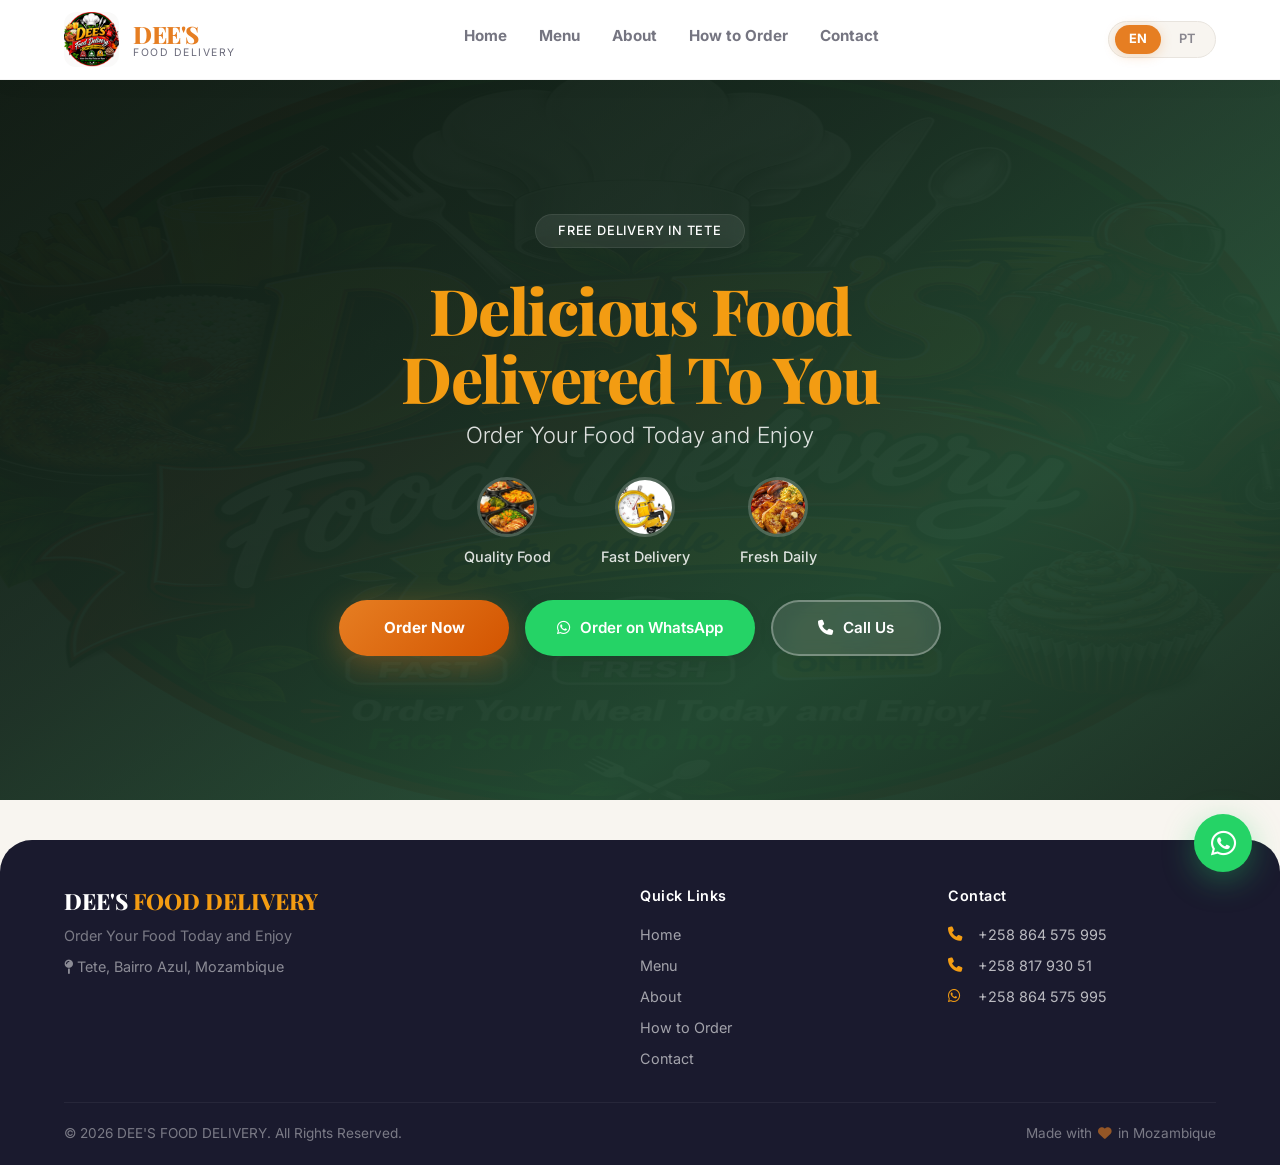
==== commit 4fcc8492: "Removed spoon icon from Order Now button" ====
--- a/index.html
+++ b/index.html
@@ -85,7 +85,7 @@
 
             <div class="hero-buttons">
                 <a href="menu.html" class="btn btn-primary btn-delivery">
-                    <i class="fas fa-utensil-spoon"></i>
+                    <!-- Spoon icon removed -->
                     <span data-en="Order Now" data-pt="Peça Agora">Order Now</span>
                 </a>
                 <a href="#" class="btn btn-whatsapp" id="heroWhatsapp">
--- a/css/style.css
+++ b/css/style.css
@@ -155,18 +155,17 @@
     gap: 16px;
 }
 
-/* ===== LOGO - IMAGE ABOVE TEXT ===== */
+/* ===== LOGO - IMAGE AND TEXT ON SAME LINE ===== */
 .logo {
     display: flex;
-    flex-direction: column;
-    align-items: center;
+    align-items: center;
+    gap: 14px;
     cursor: pointer;
     text-decoration: none;
-    gap: 4px;
 }
 
 .logo-img {
-    height: 65px;
+    height: 55px;
     width: auto;
     border-radius: 12px;
     object-fit: contain;
@@ -180,9 +179,7 @@
 .logo-text {
     display: flex;
     flex-direction: column;
-    align-items: center;
     line-height: 1.1;
-    text-align: center;
 }
 
 .logo-text .brand {
@@ -1070,7 +1067,7 @@
         margin-left: auto;
     }
     .logo-img {
-        height: 55px;
+        height: 45px;
     }
     .logo-text .brand {
         font-size: 1.2rem;
@@ -1246,7 +1243,7 @@
         font-size: 1rem;
     }
     .logo-img {
-        height: 45px;
+        height: 40px;
     }
     .logo-text .brand {
         font-size: 1rem;
@@ -1300,7 +1297,7 @@
         padding: 10px 16px;
     }
     .logo-img {
-        height: 38px;
+        height: 35px;
     }
     .logo-text .brand {
         font-size: 0.85rem;
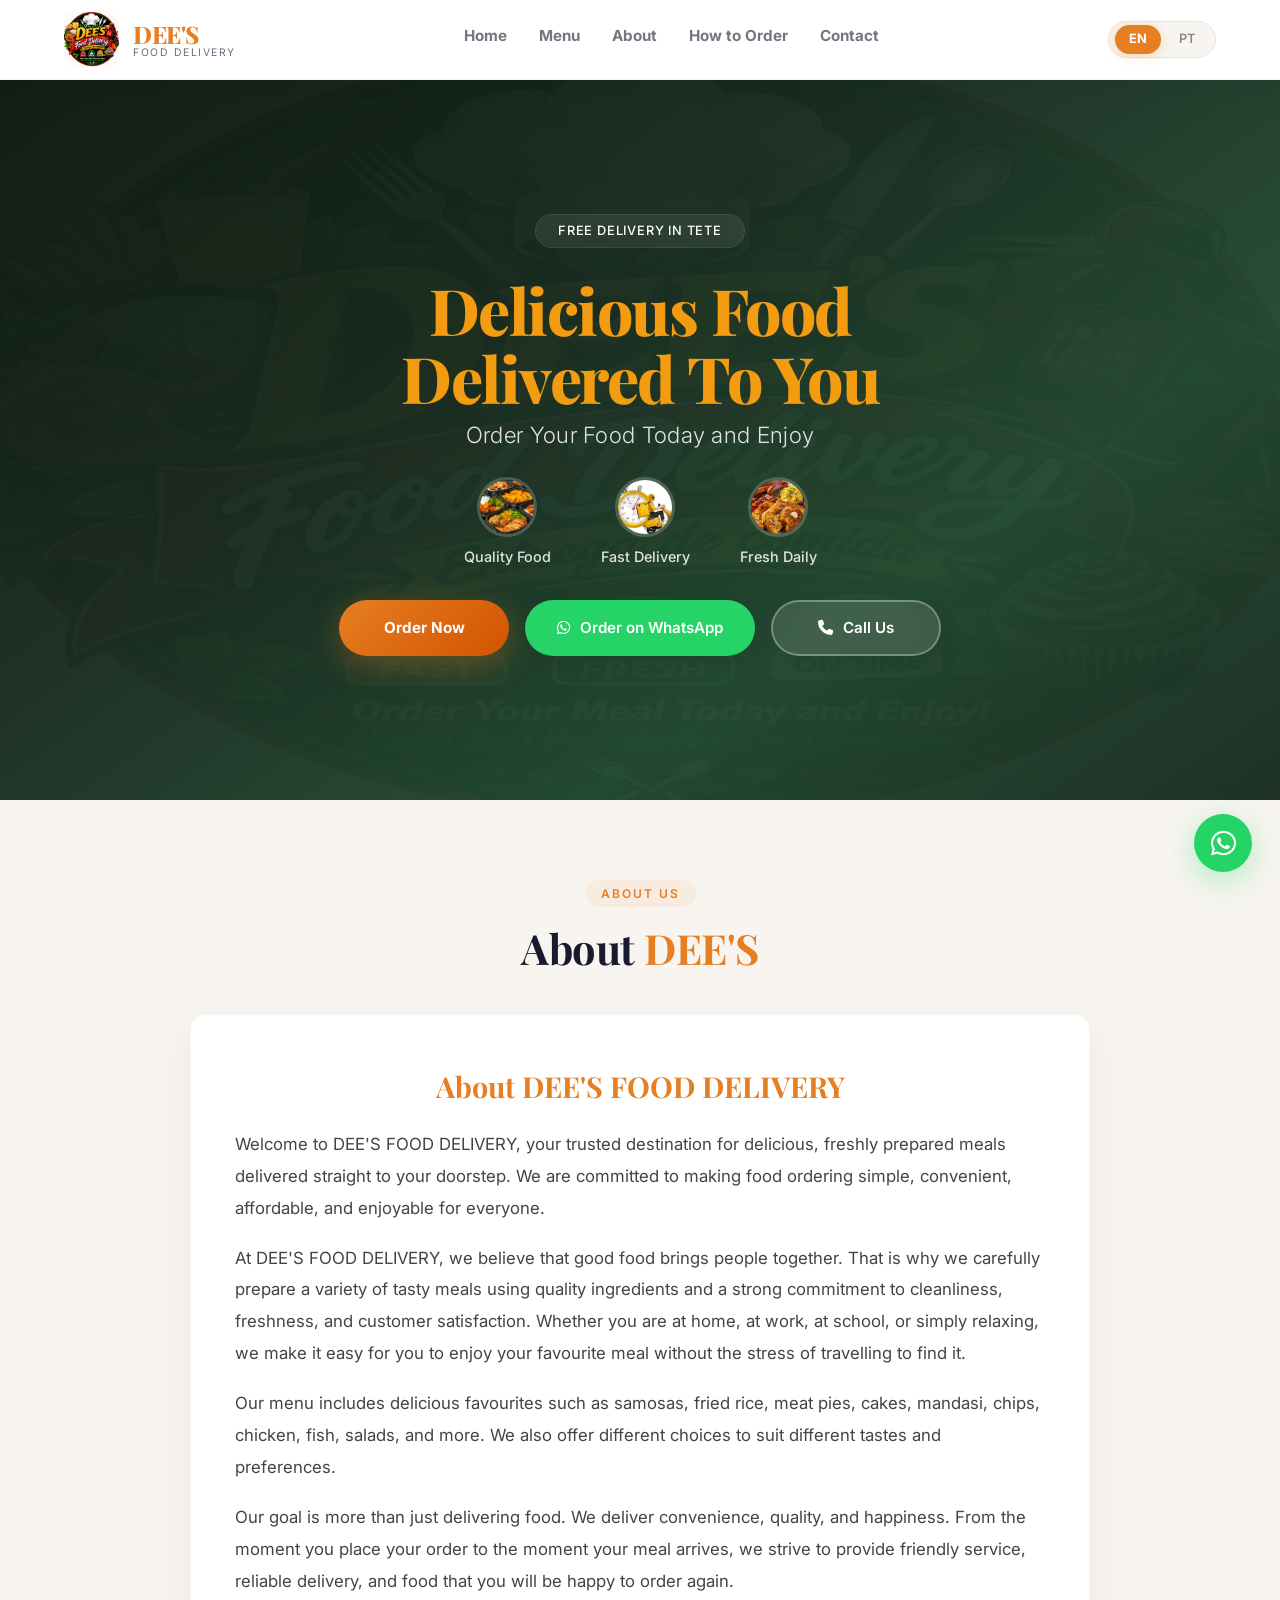
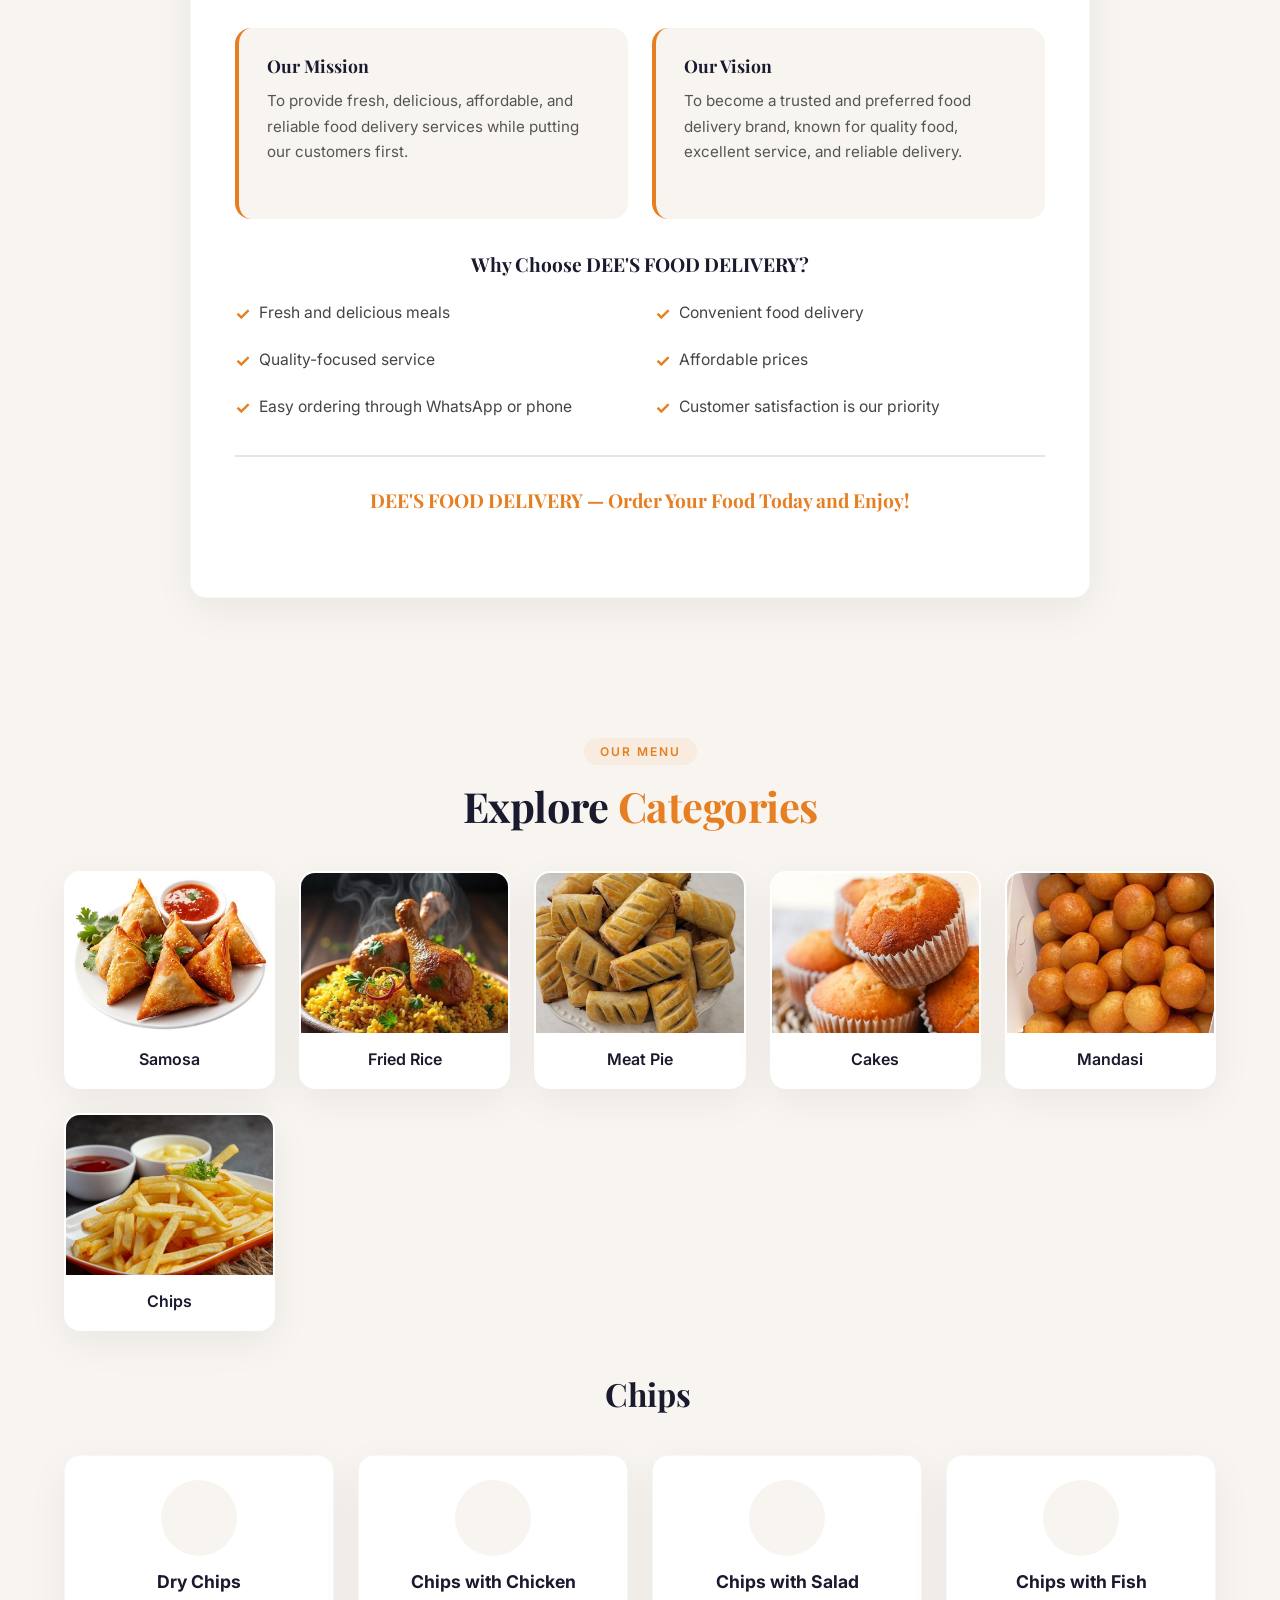
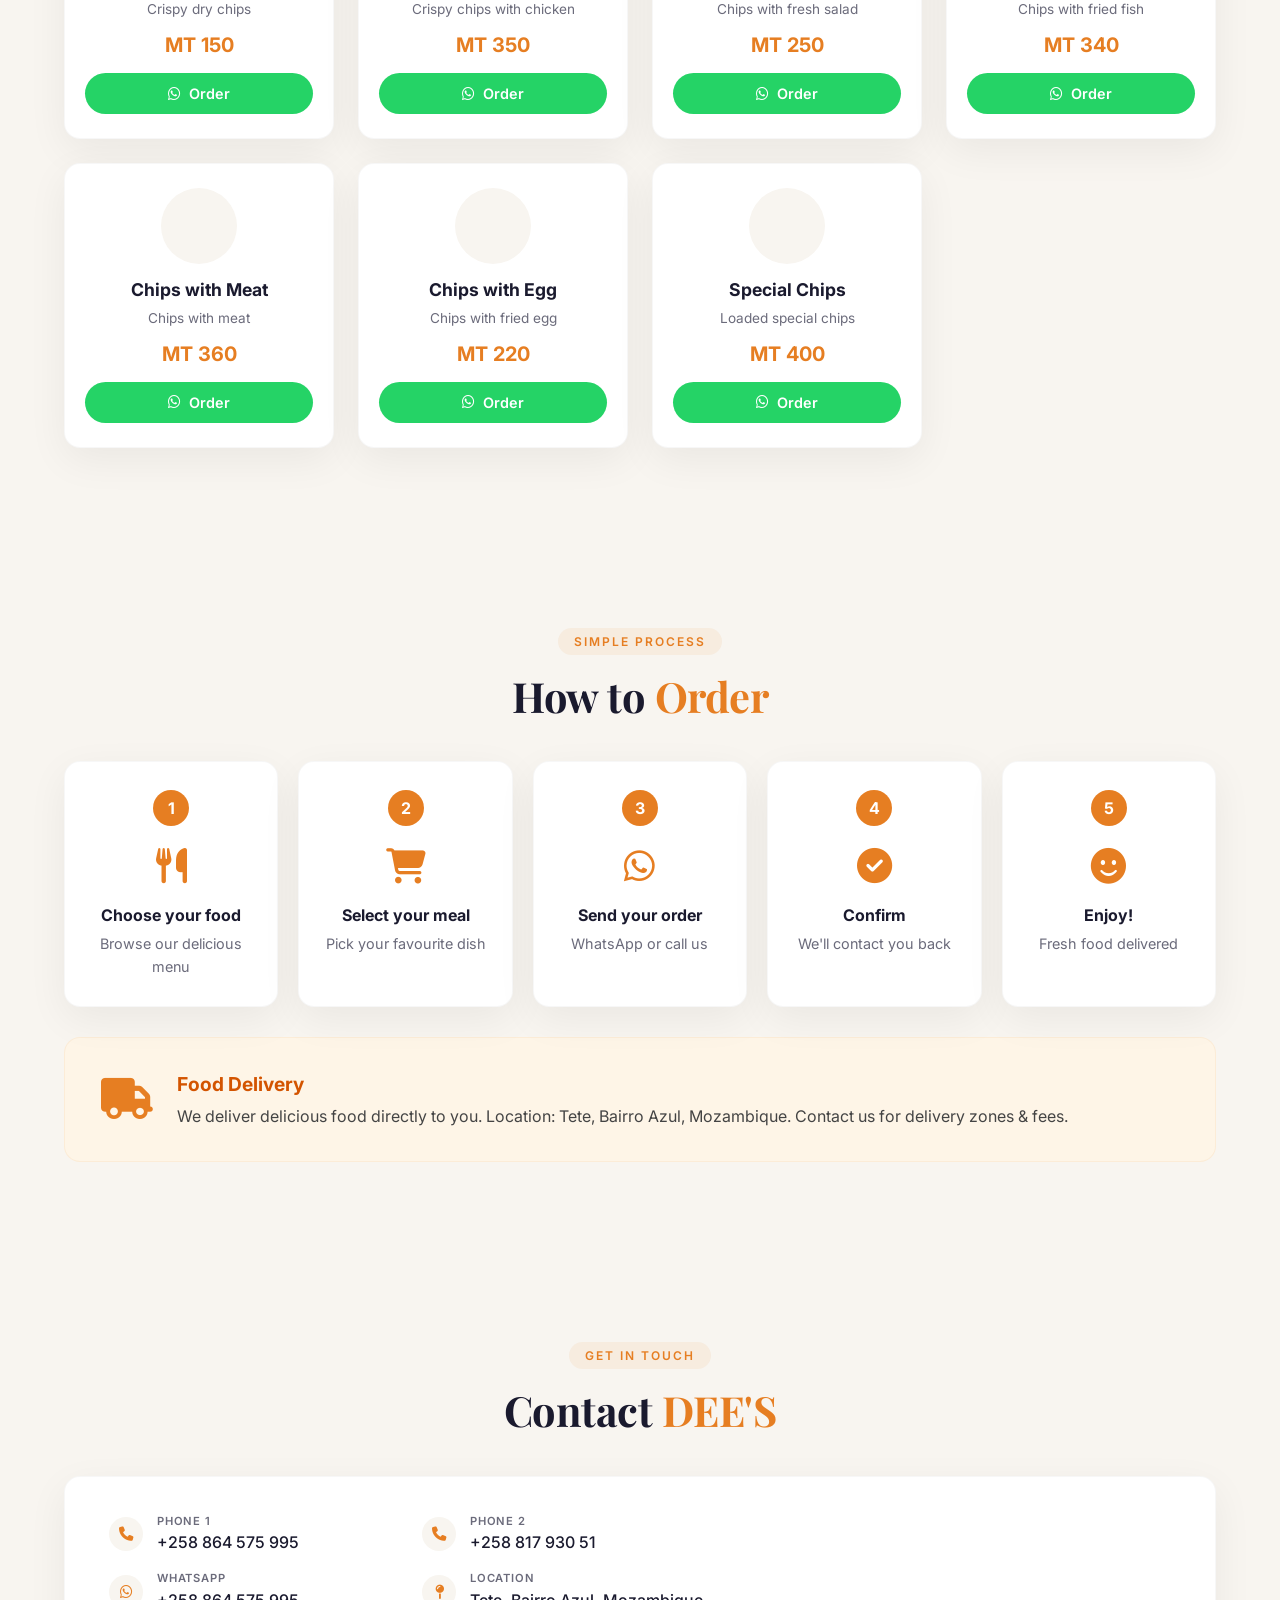
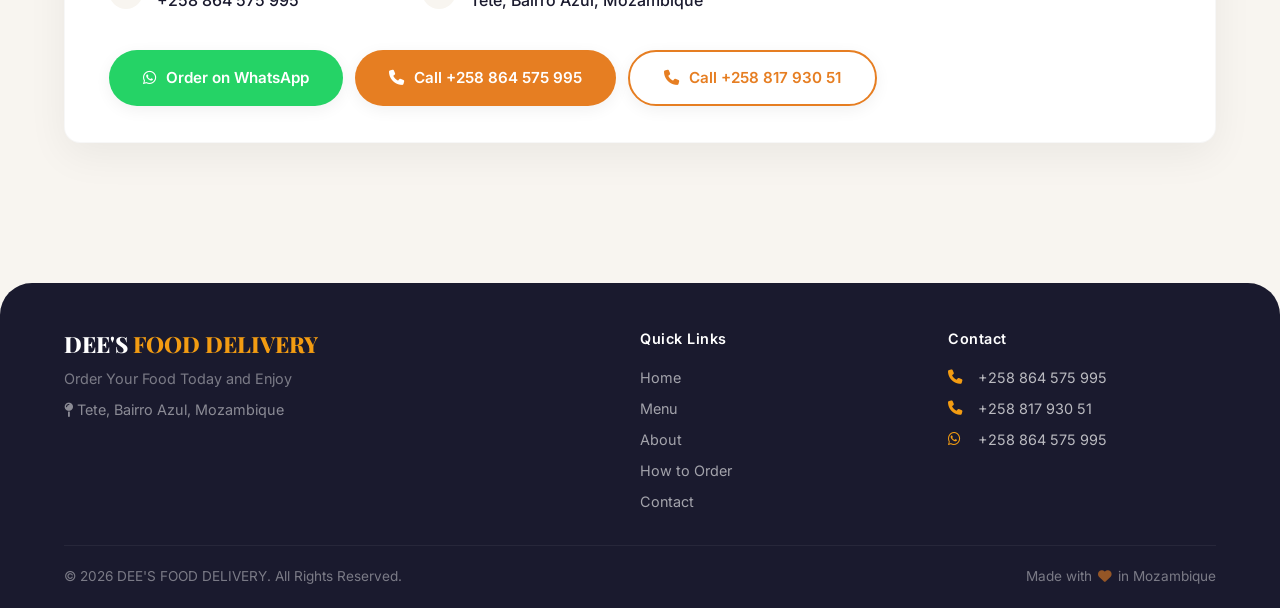
==== commit cd2f212b: "Updated About section with professional content - no emojis" ====
--- a/index.html
+++ b/index.html
@@ -48,9 +48,8 @@
         </div>
     </header>
 
-    <!-- ===== HERO / HOME SECTION WITH LOGO BACKGROUND ===== -->
+    <!-- ===== HERO / HOME SECTION ===== -->
     <section id="home" class="hero">
-        <!-- Logo as full background - 6% opacity -->
         <div class="hero-logo-bg"></div>
         <div class="hero-overlay"></div>
         
@@ -67,7 +66,6 @@
 
             <p class="hero-subtitle" data-en="Order Your Food Today and Enjoy" data-pt="Peça Hoje e Aproveite">Order Your Food Today and Enjoy</p>
 
-            <!-- Hero Features -->
             <div class="hero-features">
                 <div class="hero-feature-item">
                     <img src="images/quality-food.jpg" alt="Quality Food" class="hero-feature-image" onerror="this.style.display='none'">
@@ -84,8 +82,7 @@
             </div>
 
             <div class="hero-buttons">
-                <a href="menu.html" class="btn btn-primary btn-delivery">
-                    <!-- Spoon icon removed -->
+                <a href="#menu" class="btn btn-primary btn-delivery">
                     <span data-en="Order Now" data-pt="Peça Agora">Order Now</span>
                 </a>
                 <a href="#" class="btn btn-whatsapp" id="heroWhatsapp">
@@ -100,6 +97,192 @@
         </div>
     </section>
 
+    <!-- ===== ABOUT SECTION ===== -->
+    <section id="about" class="about-section">
+        <div class="container">
+            <div class="section-header">
+                <span class="section-tag" data-en="About Us" data-pt="Sobre Nós">About Us</span>
+                <h2 class="section-title">About <span>DEE'S</span></h2>
+            </div>
+            <div class="about-box">
+                <div class="about-content">
+                    <h3 class="about-heading">About DEE'S FOOD DELIVERY</h3>
+                    
+                    <p data-en="Welcome to DEE'S FOOD DELIVERY, your trusted destination for delicious, freshly prepared meals delivered straight to your doorstep. We are committed to making food ordering simple, convenient, affordable, and enjoyable for everyone." data-pt="Bem-vindo à DEE'S FOOD DELIVERY, o seu destino de confiança para refeições deliciosas e acabadas de preparar, entregues diretamente à sua porta. Estamos empenhados em tornar o pedido de comida simples, conveniente, acessível e agradável para todos.">
+                        Welcome to DEE'S FOOD DELIVERY, your trusted destination for delicious, freshly prepared meals delivered straight to your doorstep. We are committed to making food ordering simple, convenient, affordable, and enjoyable for everyone.
+                    </p>
+                    
+                    <p data-en="At DEE'S FOOD DELIVERY, we believe that good food brings people together. That is why we carefully prepare a variety of tasty meals using quality ingredients and a strong commitment to cleanliness, freshness, and customer satisfaction. Whether you are at home, at work, at school, or simply relaxing, we make it easy for you to enjoy your favourite meal without the stress of travelling to find it." data-pt="Na DEE'S FOOD DELIVERY, acreditamos que a boa comida une as pessoas. É por isso que preparamos cuidadosamente uma variedade de refeições saborosas usando ingredientes de qualidade e um forte compromisso com a limpeza, frescura e satisfação do cliente. Quer esteja em casa, no trabalho, na escola ou simplesmente a relaxar, facilitamos-lhe a degustação da sua refeição favorita sem o stress de viajar para a encontrar.">
+                        At DEE'S FOOD DELIVERY, we believe that good food brings people together. That is why we carefully prepare a variety of tasty meals using quality ingredients and a strong commitment to cleanliness, freshness, and customer satisfaction. Whether you are at home, at work, at school, or simply relaxing, we make it easy for you to enjoy your favourite meal without the stress of travelling to find it.
+                    </p>
+                    
+                    <p data-en="Our menu includes delicious favourites such as samosas, fried rice, meat pies, cakes, mandasi, chips, chicken, fish, salads, and more. We also offer different choices to suit different tastes and preferences." data-pt="O nosso menu inclui favoritos deliciosos como samosas, arroz frito, tortas de carne, bolos, mandasi, batatas fritas, frango, peixe, saladas e muito mais. Também oferecemos diferentes opções para se adequar a diferentes gostos e preferências.">
+                        Our menu includes delicious favourites such as samosas, fried rice, meat pies, cakes, mandasi, chips, chicken, fish, salads, and more. We also offer different choices to suit different tastes and preferences.
+                    </p>
+                    
+                    <p data-en="Our goal is more than just delivering food. We deliver convenience, quality, and happiness. From the moment you place your order to the moment your meal arrives, we strive to provide friendly service, reliable delivery, and food that you will be happy to order again." data-pt="O nosso objetivo é mais do que apenas entregar comida. Entregamos conveniência, qualidade e felicidade. Desde o momento em que faz o seu pedido até ao momento em que a sua refeição chega, esforçamo-nos por fornecer um serviço amigável, entrega fiável e comida que ficará feliz por pedir novamente.">
+                        Our goal is more than just delivering food. We deliver convenience, quality, and happiness. From the moment you place your order to the moment your meal arrives, we strive to provide friendly service, reliable delivery, and food that you will be happy to order again.
+                    </p>
+
+                    <div class="about-mission-vision">
+                        <div class="mission-box">
+                            <h4 data-en="Our Mission" data-pt="Nossa Missão">Our Mission</h4>
+                            <p data-en="To provide fresh, delicious, affordable, and reliable food delivery services while putting our customers first." data-pt="Fornecer serviços de entrega de comida fresca, deliciosa, acessível e fiável, colocando os nossos clientes em primeiro lugar.">
+                                To provide fresh, delicious, affordable, and reliable food delivery services while putting our customers first.
+                            </p>
+                        </div>
+                        <div class="vision-box">
+                            <h4 data-en="Our Vision" data-pt="Nossa Visão">Our Vision</h4>
+                            <p data-en="To become a trusted and preferred food delivery brand, known for quality food, excellent service, and reliable delivery." data-pt="Tornar-se uma marca de entrega de comida confiável e preferida, conhecida pela qualidade da comida, excelente serviço e entrega fiável.">
+                                To become a trusted and preferred food delivery brand, known for quality food, excellent service, and reliable delivery.
+                            </p>
+                        </div>
+                    </div>
+
+                    <div class="about-why-choose">
+                        <h4 data-en="Why Choose DEE'S FOOD DELIVERY?" data-pt="Porquê Escolher a DEE'S FOOD DELIVERY?">Why Choose DEE'S FOOD DELIVERY?</h4>
+                        <ul>
+                            <li data-en="Fresh and delicious meals" data-pt="Refeições frescas e deliciosas">Fresh and delicious meals</li>
+                            <li data-en="Convenient food delivery" data-pt="Entrega de comida conveniente">Convenient food delivery</li>
+                            <li data-en="Quality-focused service" data-pt="Serviço focado na qualidade">Quality-focused service</li>
+                            <li data-en="Affordable prices" data-pt="Preços acessíveis">Affordable prices</li>
+                            <li data-en="Easy ordering through WhatsApp or phone" data-pt="Encomenda fácil através do WhatsApp ou telefone">Easy ordering through WhatsApp or phone</li>
+                            <li data-en="Customer satisfaction is our priority" data-pt="A satisfação do cliente é a nossa prioridade">Customer satisfaction is our priority</li>
+                        </ul>
+                    </div>
+
+                    <div class="about-footer-text">
+                        <p data-en="DEE'S FOOD DELIVERY — Order Your Food Today and Enjoy!" data-pt="DEE'S FOOD DELIVERY — Peça a Sua Comida Hoje e Aproveite!">
+                            DEE'S FOOD DELIVERY — Order Your Food Today and Enjoy!
+                        </p>
+                    </div>
+                </div>
+            </div>
+        </div>
+    </section>
+
+    <!-- ===== MENU SECTION ===== -->
+    <section id="menu" class="menu-section">
+        <div class="container">
+            <div class="section-header">
+                <span class="section-tag">Our Menu</span>
+                <h2 class="section-title">Explore <span>Categories</span></h2>
+            </div>
+
+            <div class="category-grid" id="categoryGrid"></div>
+
+            <div id="productDisplay">
+                <div class="category-header">
+                    <span id="categoryIcon"><i class="fas fa-fries"></i></span>
+                    <h3 id="categoryTitle">Chips</h3>
+                </div>
+                <div class="product-grid" id="productGrid"></div>
+            </div>
+        </div>
+    </section>
+
+    <!-- ===== HOW TO ORDER SECTION ===== -->
+    <section id="howto" class="howto-section">
+        <div class="container">
+            <div class="section-header">
+                <span class="section-tag">Simple Process</span>
+                <h2 class="section-title">How to <span>Order</span></h2>
+            </div>
+
+            <div class="howto-grid">
+                <div class="howto-step">
+                    <div class="step-number">1</div>
+                    <div class="step-icon"><i class="fas fa-utensils"></i></div>
+                    <h4 data-en="Choose your food" data-pt="Escolha sua comida">Choose your food</h4>
+                    <p data-en="Browse our delicious menu" data-pt="Explore nosso menu">Browse our delicious menu</p>
+                </div>
+                <div class="howto-step">
+                    <div class="step-number">2</div>
+                    <div class="step-icon"><i class="fas fa-shopping-cart"></i></div>
+                    <h4 data-en="Select your meal" data-pt="Selecione sua refeição">Select your meal</h4>
+                    <p data-en="Pick your favourite dish" data-pt="Escolha seu prato">Pick your favourite dish</p>
+                </div>
+                <div class="howto-step">
+                    <div class="step-number">3</div>
+                    <div class="step-icon"><i class="fab fa-whatsapp"></i></div>
+                    <h4 data-en="Send your order" data-pt="Envie seu pedido">Send your order</h4>
+                    <p data-en="WhatsApp or call us" data-pt="WhatsApp ou ligue">WhatsApp or call us</p>
+                </div>
+                <div class="howto-step">
+                    <div class="step-number">4</div>
+                    <div class="step-icon"><i class="fas fa-check-circle"></i></div>
+                    <h4 data-en="Confirm" data-pt="Confirme">Confirm</h4>
+                    <p data-en="We'll contact you back" data-pt="Entraremos em contato">We'll contact you back</p>
+                </div>
+                <div class="howto-step">
+                    <div class="step-number">5</div>
+                    <div class="step-icon"><i class="fas fa-smile"></i></div>
+                    <h4 data-en="Enjoy!" data-pt="Aproveite!">Enjoy!</h4>
+                    <p data-en="Fresh food delivered" data-pt="Comida fresca entregue">Fresh food delivered</p>
+                </div>
+            </div>
+
+            <div class="delivery-box">
+                <div class="delivery-icon"><i class="fas fa-truck"></i></div>
+                <div>
+                    <h3 data-en="Food Delivery" data-pt="Entrega de Comida">Food Delivery</h3>
+                    <p data-en="We deliver delicious food directly to you. Location: Tete, Bairro Azul, Mozambique. Contact us for delivery zones &amp; fees." data-pt="Entregamos comida deliciosa diretamente para você. Localização: Tete, Bairro Azul, Moçambique. Contacte-nos para zonas de entrega e taxas.">
+                        We deliver delicious food directly to you. <strong>Location:</strong> Tete, Bairro Azul, Mozambique. Contact us for delivery zones &amp; fees.
+                    </p>
+                </div>
+            </div>
+        </div>
+    </section>
+
+    <!-- ===== CONTACT SECTION ===== -->
+    <section id="contact" class="contact-section">
+        <div class="container">
+            <div class="section-header">
+                <span class="section-tag">Get in Touch</span>
+                <h2 class="section-title">Contact <span>DEE'S</span></h2>
+            </div>
+
+            <div class="contact-box">
+                <div class="contact-info">
+                    <div class="contact-item">
+                        <i class="fas fa-phone"></i>
+                        <div>
+                            <strong data-en="Phone 1" data-pt="Telefone 1">Phone 1</strong>
+                            <span>+258 864 575 995</span>
+                        </div>
+                    </div>
+                    <div class="contact-item">
+                        <i class="fas fa-phone"></i>
+                        <div>
+                            <strong data-en="Phone 2" data-pt="Telefone 2">Phone 2</strong>
+                            <span>+258 817 930 51</span>
+                        </div>
+                    </div>
+                    <div class="contact-item">
+                        <i class="fab fa-whatsapp"></i>
+                        <div>
+                            <strong data-en="WhatsApp" data-pt="WhatsApp">WhatsApp</strong>
+                            <span>+258 864 575 995</span>
+                        </div>
+                    </div>
+                    <div class="contact-item">
+                        <i class="fas fa-map-pin"></i>
+                        <div>
+                            <strong data-en="Location" data-pt="Localização">Location</strong>
+                            <span data-en="Tete, Bairro Azul, Mozambique" data-pt="Tete, Bairro Azul, Moçambique">Tete, Bairro Azul, Mozambique</span>
+                        </div>
+                    </div>
+                </div>
+
+                <div class="contact-buttons">
+                    <a href="#" class="btn btn-whatsapp" id="contactWhatsapp"><i class="fab fa-whatsapp"></i> <span data-en="WhatsApp" data-pt="WhatsApp">WhatsApp</span></a>
+                    <a href="tel:+258864575995" class="btn btn-primary"><i class="fas fa-phone"></i> <span data-en="Call +258 864 575 995" data-pt="Ligue +258 864 575 995">Call +258 864 575 995</span></a>
+                    <a href="tel:+25881793051" class="btn btn-outline"><i class="fas fa-phone"></i> <span data-en="Call +258 817 930 51" data-pt="Ligue +258 817 930 51">Call +258 817 930 51</span></a>
+                </div>
+            </div>
+        </div>
+    </section>
+
     <!-- ===== FOOTER ===== -->
     <footer>
         <div class="container">
--- a/css/style.css
+++ b/css/style.css
@@ -155,7 +155,6 @@
     gap: 16px;
 }
 
-/* ===== LOGO - IMAGE AND TEXT ON SAME LINE ===== */
 .logo {
     display: flex;
     align-items: center;
@@ -199,9 +198,6 @@
     text-transform: uppercase;
 }
 
-/* ============================================ */
-/* NAVIGATION */
-/* ============================================ */
 .nav-menu {
     display: flex;
     gap: 32px;
@@ -252,9 +248,6 @@
     color: var(--primary);
 }
 
-/* ============================================ */
-/* LANGUAGE SWITCH */
-/* ============================================ */
 .lang-switch {
     display: flex;
     gap: 4px;
@@ -300,7 +293,7 @@
 }
 
 /* ============================================ */
-/* HERO - WITH LOGO BACKGROUND (6% OPACITY) */
+/* HERO */
 /* ============================================ */
 .hero {
     background: linear-gradient(145deg, #0f1a12 0%, #1a2e22 40%, #234a32 70%, #1a2e22 100%);
@@ -312,7 +305,6 @@
     align-items: center;
 }
 
-/* Logo as full coverage background - 6% opacity */
 .hero-logo-bg {
     position: absolute;
     inset: 0;
@@ -325,7 +317,6 @@
     transform: scale(1.1);
 }
 
-/* Dark overlay on top of logo for readability */
 .hero-overlay {
     position: absolute;
     inset: 0;
@@ -343,7 +334,6 @@
     margin: 0 auto;
 }
 
-/* ===== HERO BADGE - NO ICON ===== */
 .hero-badge {
     display: inline-block;
     background: rgba(255, 255, 255, 0.08);
@@ -382,7 +372,6 @@
     font-family: 'Inter', sans-serif;
 }
 
-/* ===== HERO FEATURES ===== */
 .hero-features {
     display: flex;
     justify-content: center;
@@ -469,34 +458,183 @@
 }
 
 /* ============================================ */
-/* ABOUT */
+/* ABOUT - Updated with new content */
 /* ============================================ */
 .about-section {
     padding: 20px 0 60px;
 }
 
 .about-box {
-    max-width: 760px;
+    max-width: 900px;
     margin: 0 auto;
     background: var(--white);
     padding: 48px 44px;
     border-radius: var(--radius);
     box-shadow: var(--shadow);
+    border: 1px solid rgba(0, 0, 0, 0.03);
+}
+
+.about-content {
+    text-align: left;
+}
+
+.about-heading {
+    font-size: 1.8rem;
+    font-weight: 700;
+    color: var(--primary);
+    margin-bottom: 20px;
+    font-family: 'Playfair Display', Georgia, serif;
     text-align: center;
-    border: 1px solid rgba(0, 0, 0, 0.03);
-}
-
-.about-icon {
-    font-size: 3rem;
-    margin-bottom: 16px;
-    color: var(--primary);
-}
-
-.about-box p {
+}
+
+.about-content p {
     font-size: 1.05rem;
     color: #444;
-    line-height: 1.8;
-    font-family: 'Inter', sans-serif;
+    line-height: 1.9;
+    font-family: 'Inter', sans-serif;
+    margin-bottom: 18px;
+}
+
+.about-content p:last-of-type {
+    margin-bottom: 30px;
+}
+
+/* Mission & Vision */
+.about-mission-vision {
+    display: grid;
+    grid-template-columns: 1fr 1fr;
+    gap: 24px;
+    margin: 30px 0 30px;
+}
+
+.mission-box,
+.vision-box {
+    background: var(--light-bg);
+    padding: 24px 28px;
+    border-radius: var(--radius);
+    border-left: 4px solid var(--primary);
+}
+
+.mission-box h4,
+.vision-box h4 {
+    font-size: 1.1rem;
+    font-weight: 700;
+    color: var(--dark);
+    margin-bottom: 8px;
+    font-family: 'Playfair Display', Georgia, serif;
+}
+
+.mission-box p,
+.vision-box p {
+    font-size: 0.95rem;
+    color: #555;
+    line-height: 1.7;
+    font-family: 'Inter', sans-serif;
+    margin-bottom: 0;
+}
+
+/* Why Choose */
+.about-why-choose {
+    margin: 30px 0 25px;
+}
+
+.about-why-choose h4 {
+    font-size: 1.2rem;
+    font-weight: 700;
+    color: var(--dark);
+    margin-bottom: 14px;
+    font-family: 'Playfair Display', Georgia, serif;
+    text-align: center;
+}
+
+.about-why-choose ul {
+    display: grid;
+    grid-template-columns: 1fr 1fr;
+    gap: 10px 30px;
+    list-style: none;
+    padding: 0;
+}
+
+.about-why-choose ul li {
+    font-size: 0.98rem;
+    color: #444;
+    font-family: 'Inter', sans-serif;
+    padding: 6px 0;
+    position: relative;
+    padding-left: 24px;
+}
+
+.about-why-choose ul li::before {
+    content: "✓";
+    position: absolute;
+    left: 0;
+    color: var(--primary);
+    font-weight: 700;
+    font-size: 1.1rem;
+}
+
+/* Footer Text */
+.about-footer-text {
+    text-align: center;
+    margin-top: 30px;
+    padding-top: 25px;
+    border-top: 2px solid var(--light-gray);
+}
+
+.about-footer-text p {
+    font-size: 1.2rem;
+    font-weight: 700;
+    color: var(--primary);
+    font-family: 'Playfair Display', Georgia, serif;
+    margin-bottom: 0;
+}
+
+/* ABOUT RESPONSIVE */
+@media (max-width: 768px) {
+    .about-box {
+        padding: 30px 20px;
+    }
+    
+    .about-heading {
+        font-size: 1.4rem;
+    }
+    
+    .about-content p {
+        font-size: 0.95rem;
+    }
+    
+    .about-mission-vision {
+        grid-template-columns: 1fr;
+        gap: 16px;
+    }
+    
+    .about-why-choose ul {
+        grid-template-columns: 1fr;
+        gap: 4px;
+    }
+    
+    .about-why-choose ul li {
+        font-size: 0.9rem;
+    }
+    
+    .about-footer-text p {
+        font-size: 1rem;
+    }
+}
+
+@media (max-width: 480px) {
+    .about-box {
+        padding: 20px 16px;
+    }
+    
+    .about-heading {
+        font-size: 1.2rem;
+    }
+    
+    .mission-box,
+    .vision-box {
+        padding: 16px 18px;
+    }
 }
 
 /* ============================================ */
@@ -552,9 +690,6 @@
     background: var(--white);
 }
 
-/* ============================================ */
-/* PRODUCT DISPLAY */
-/* ============================================ */
 #productDisplay {
     margin-top: 20px;
 }
@@ -727,9 +862,6 @@
     font-family: 'Inter', sans-serif;
 }
 
-/* ============================================ */
-/* DELIVERY BOX */
-/* ============================================ */
 .delivery-box {
     background: var(--primary-pale);
     padding: 28px 36px;
@@ -1167,9 +1299,6 @@
     .section-title {
         font-size: 1.5rem;
     }
-    .about-box {
-        padding: 24px 18px;
-    }
     .category-grid {
         grid-template-columns: repeat(3, 1fr);
         gap: 12px;
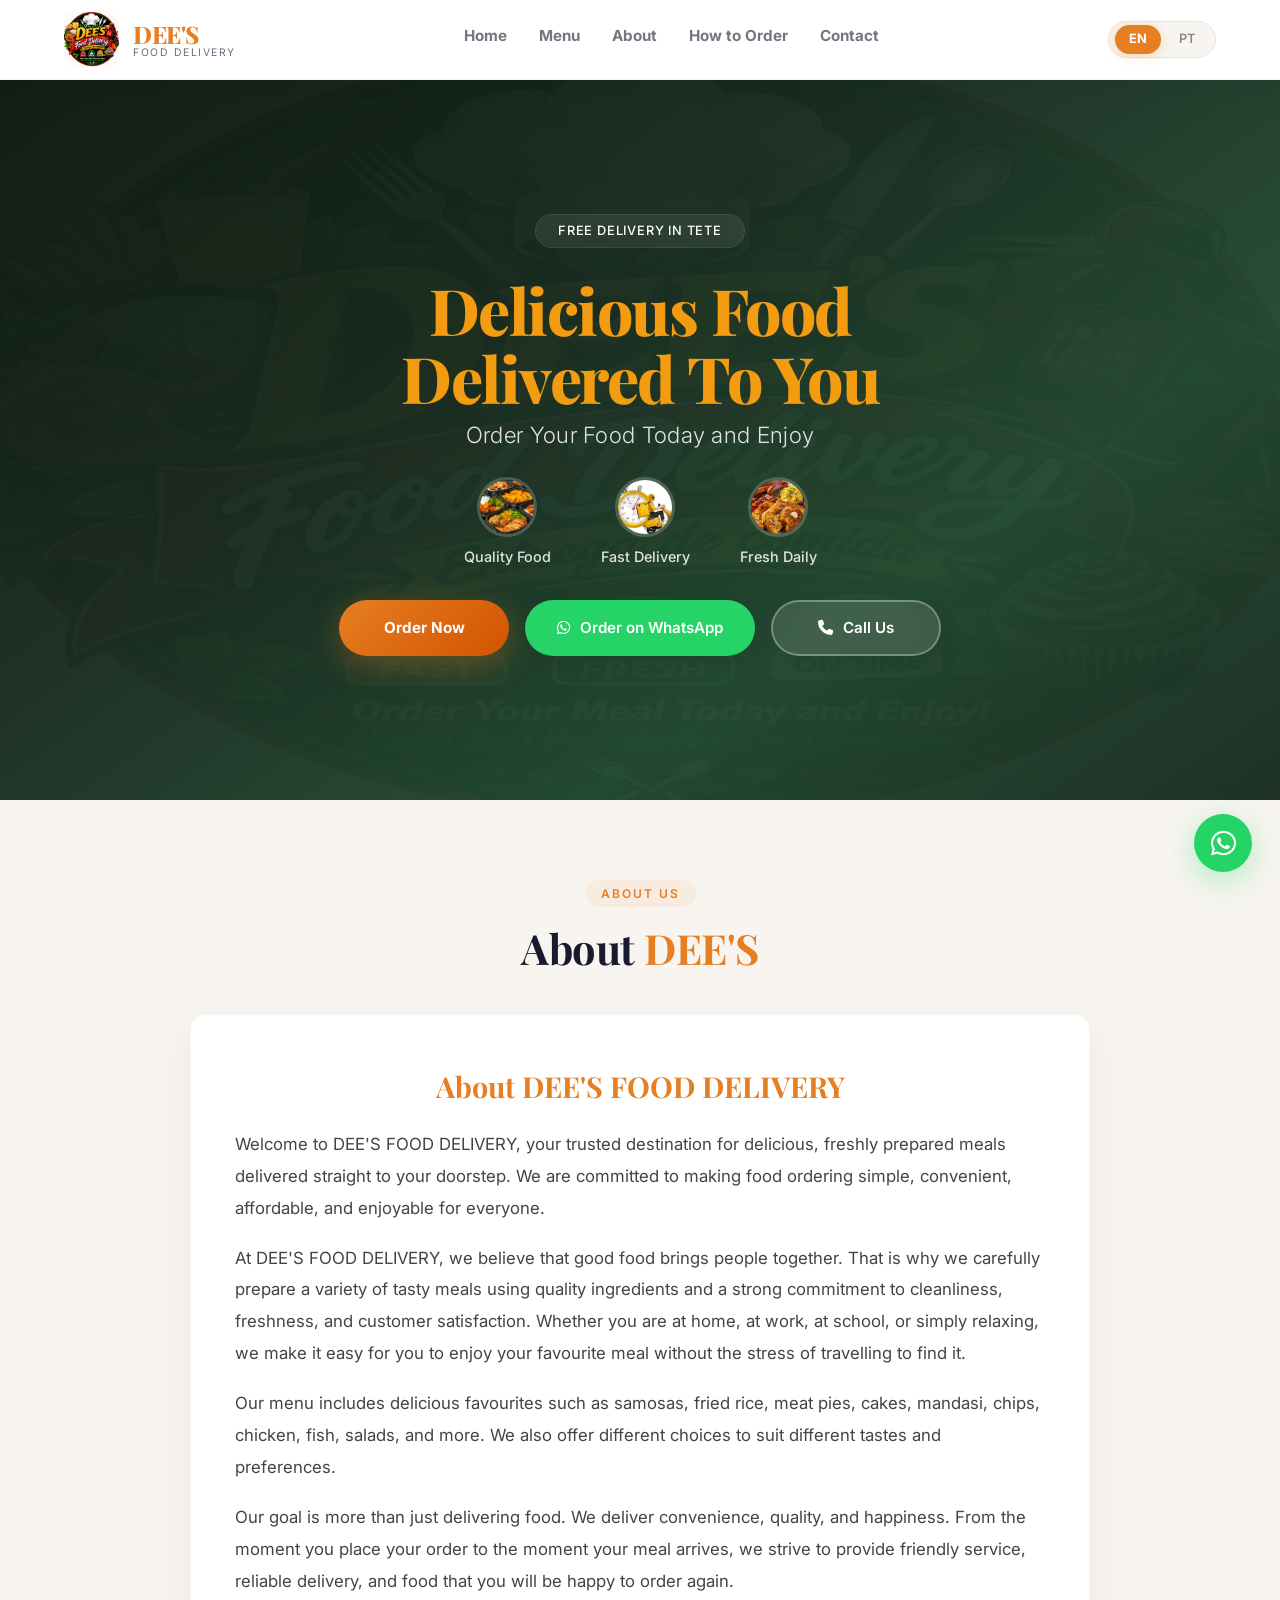
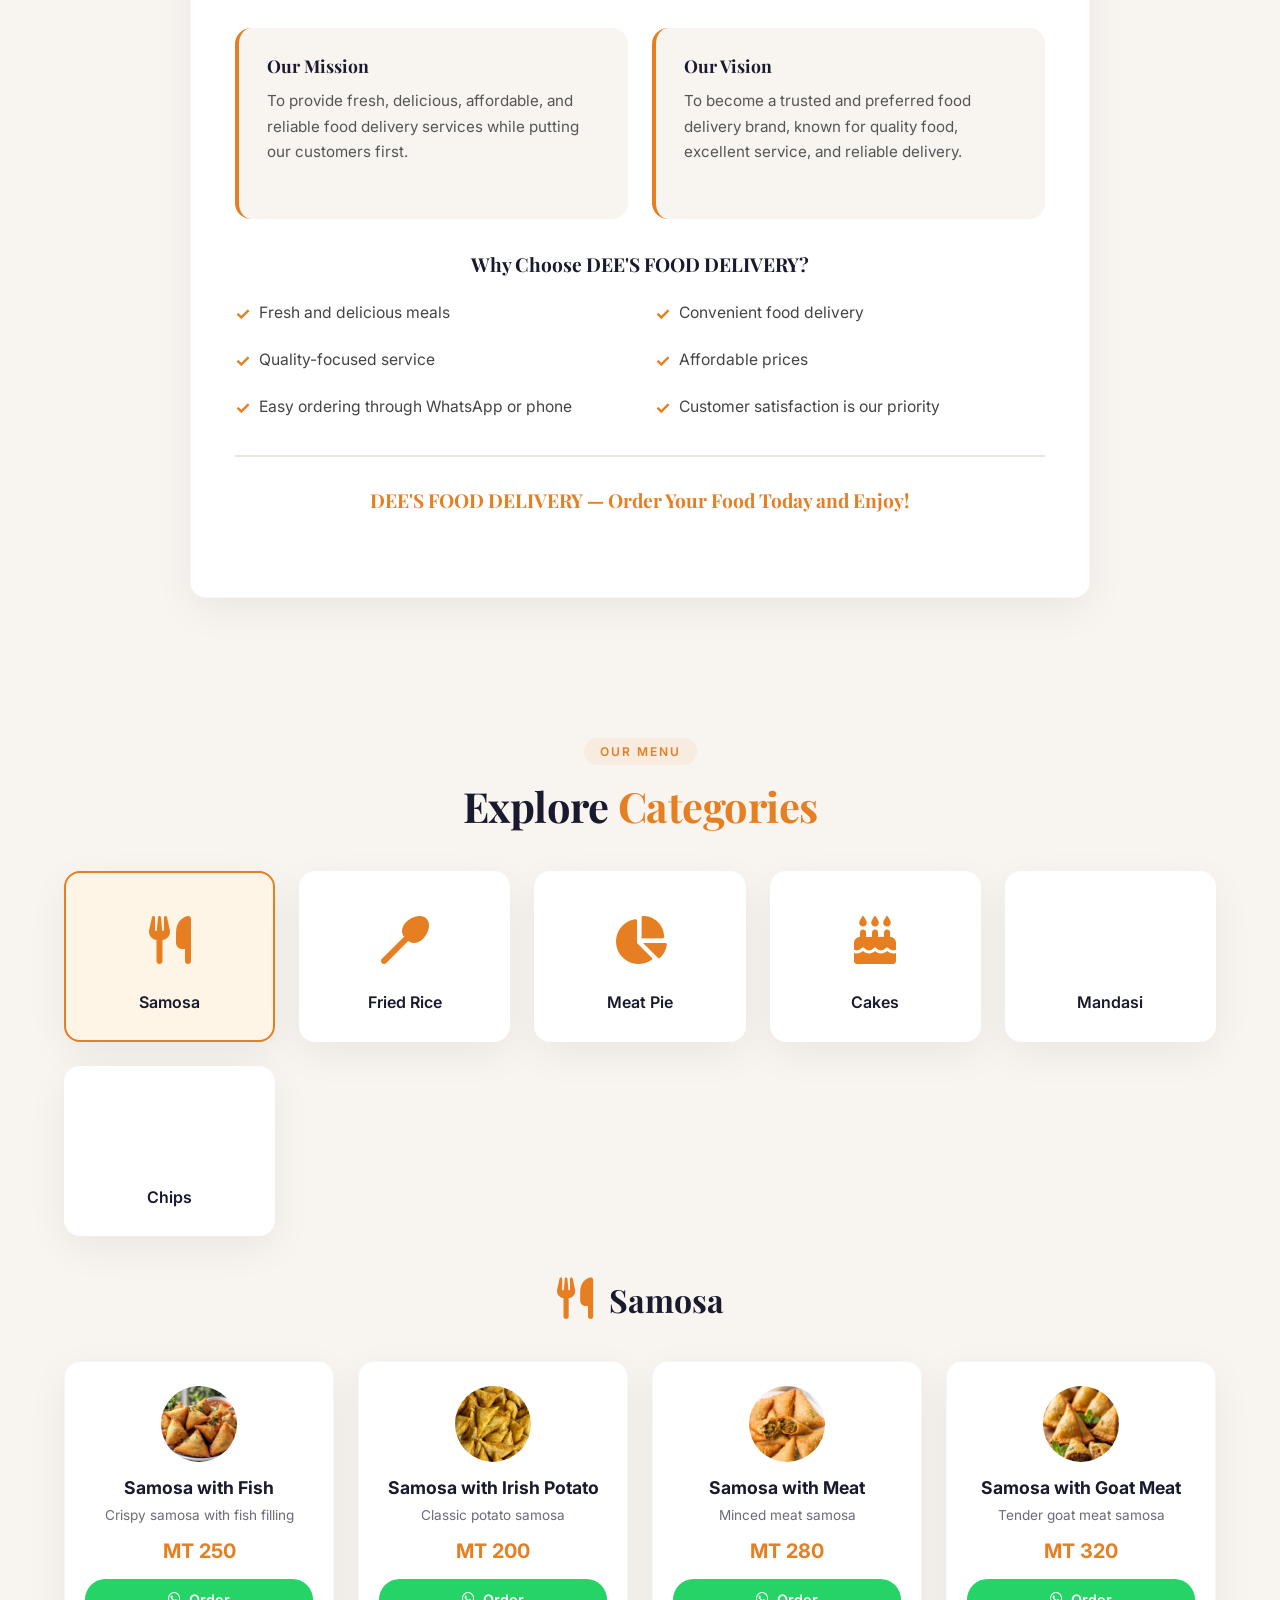
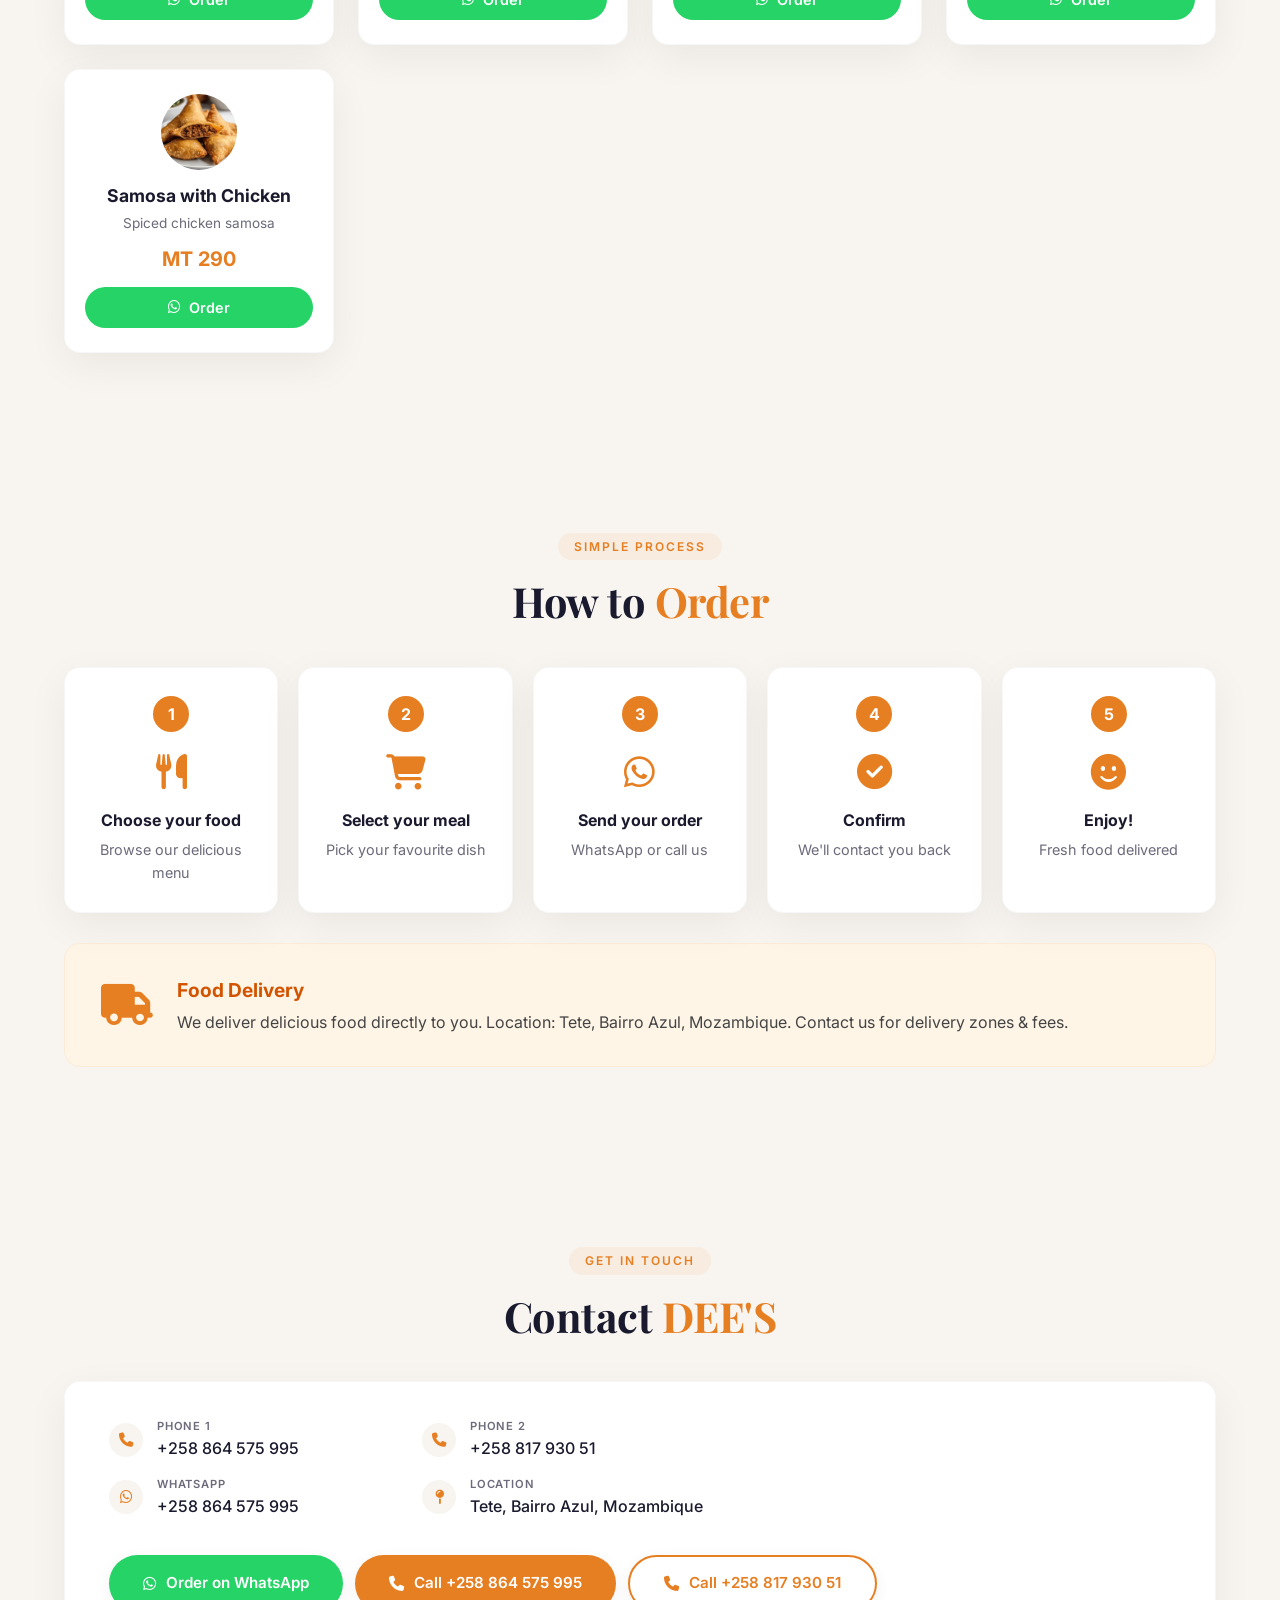
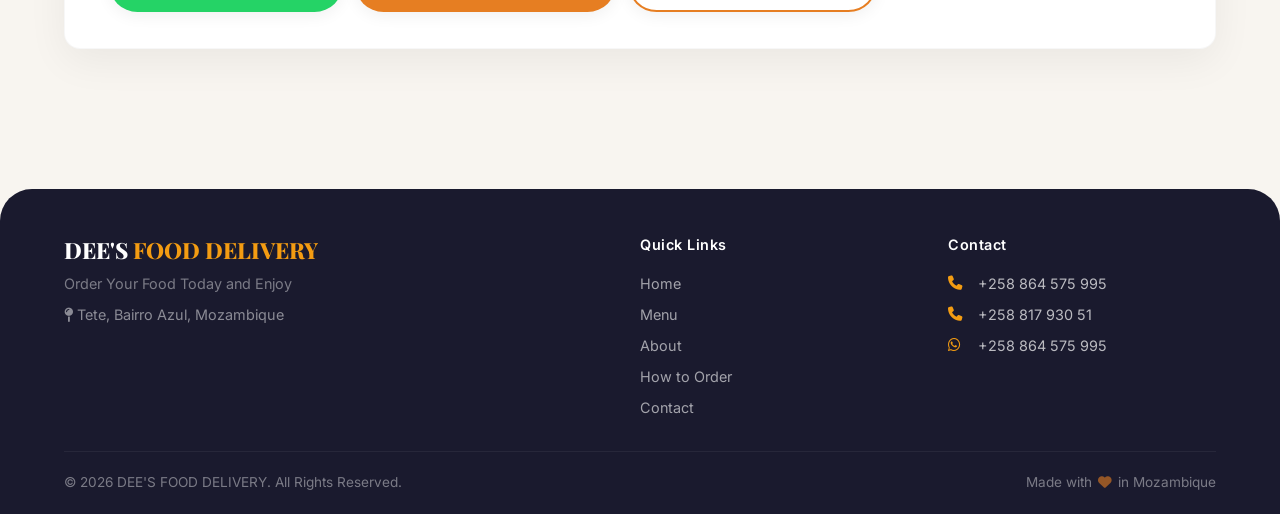
==== commit 3a9b76fd: "Complete working website - no emojis, click to load products" ====
--- a/index.html
+++ b/index.html
@@ -48,7 +48,7 @@
         </div>
     </header>
 
-    <!-- ===== HERO / HOME SECTION ===== -->
+    <!-- ===== HERO ===== -->
     <section id="home" class="hero">
         <div class="hero-logo-bg"></div>
         <div class="hero-overlay"></div>
@@ -82,7 +82,7 @@
             </div>
 
             <div class="hero-buttons">
-                <a href="#menu" class="btn btn-primary btn-delivery">
+                <a href="menu.html" class="btn btn-primary btn-delivery">
                     <span data-en="Order Now" data-pt="Peça Agora">Order Now</span>
                 </a>
                 <a href="#" class="btn btn-whatsapp" id="heroWhatsapp">
@@ -97,7 +97,7 @@
         </div>
     </section>
 
-    <!-- ===== ABOUT SECTION ===== -->
+    <!-- ===== ABOUT ===== -->
     <section id="about" class="about-section">
         <div class="container">
             <div class="section-header">
@@ -161,7 +161,7 @@
         </div>
     </section>
 
-    <!-- ===== MENU SECTION ===== -->
+    <!-- ===== MENU ===== -->
     <section id="menu" class="menu-section">
         <div class="container">
             <div class="section-header">
@@ -173,15 +173,15 @@
 
             <div id="productDisplay">
                 <div class="category-header">
-                    <span id="categoryIcon"><i class="fas fa-fries"></i></span>
-                    <h3 id="categoryTitle">Chips</h3>
+                    <span id="categoryIcon"><i class="fas fa-utensils"></i></span>
+                    <h3 id="categoryTitle">Select a Category</h3>
                 </div>
                 <div class="product-grid" id="productGrid"></div>
             </div>
         </div>
     </section>
 
-    <!-- ===== HOW TO ORDER SECTION ===== -->
+    <!-- ===== HOW TO ORDER ===== -->
     <section id="howto" class="howto-section">
         <div class="container">
             <div class="section-header">
@@ -234,7 +234,7 @@
         </div>
     </section>
 
-    <!-- ===== CONTACT SECTION ===== -->
+    <!-- ===== CONTACT ===== -->
     <section id="contact" class="contact-section">
         <div class="container">
             <div class="section-header">
--- a/css/style.css
+++ b/css/style.css
@@ -458,7 +458,7 @@
 }
 
 /* ============================================ */
-/* ABOUT - Updated with new content */
+/* ABOUT */
 /* ============================================ */
 .about-section {
     padding: 20px 0 60px;
@@ -499,7 +499,6 @@
     margin-bottom: 30px;
 }
 
-/* Mission & Vision */
 .about-mission-vision {
     display: grid;
     grid-template-columns: 1fr 1fr;
@@ -533,7 +532,6 @@
     margin-bottom: 0;
 }
 
-/* Why Choose */
 .about-why-choose {
     margin: 30px 0 25px;
 }
@@ -573,7 +571,6 @@
     font-size: 1.1rem;
 }
 
-/* Footer Text */
 .about-footer-text {
     text-align: center;
     margin-top: 30px;
@@ -638,7 +635,7 @@
 }
 
 /* ============================================ */
-/* MENU */
+/* MENU - CATEGORY CARDS (NO EMOJIS) */
 /* ============================================ */
 .menu-section {
     padding: 20px 0 60px;
@@ -659,7 +656,7 @@
     cursor: pointer;
     transition: var(--transition);
     border: 2px solid transparent;
-    overflow: hidden;
+    padding: 30px 16px 24px;
 }
 
 .category-card:hover {
@@ -668,28 +665,28 @@
     box-shadow: var(--shadow-hover);
 }
 
-.category-card .category-image {
-    width: 100%;
-    height: 160px;
-    object-fit: cover;
+.category-card.active {
+    border-color: var(--primary);
+    background: var(--primary-pale);
+}
+
+.category-card .category-icon-wrapper {
+    font-size: 3rem;
+    color: var(--primary);
     display: block;
-    transition: var(--transition);
-    background: var(--light-bg);
-}
-
-.category-card:hover .category-image {
-    transform: scale(1.05);
+    margin-bottom: 10px;
 }
 
 .category-card .category-name {
-    padding: 14px 12px;
     font-weight: 600;
     color: var(--dark);
     font-size: 1rem;
     font-family: 'Inter', sans-serif;
-    background: var(--white);
-}
-
+}
+
+/* ============================================ */
+/* PRODUCT CARDS */
+/* ============================================ */
 #productDisplay {
     margin-top: 20px;
 }
@@ -737,19 +734,34 @@
 }
 
 .product-card .food-img {
-    font-size: 2.8rem;
-    background: var(--light-bg);
     width: 76px;
     height: 76px;
-    line-height: 76px;
+    margin: 0 auto 12px;
     border-radius: 50%;
-    margin: 0 auto 12px;
+    overflow: hidden;
+    background: var(--light-bg);
     transition: var(--transition);
-    color: var(--primary);
+    display: flex;
+    align-items: center;
+    justify-content: center;
+}
+
+.product-food-image {
+    width: 100%;
+    height: 100%;
+    object-fit: cover;
+    display: block;
 }
 
 .product-card:hover .food-img {
     transform: scale(1.05);
+}
+
+.product-card .food-img i {
+    font-size: 2.8rem;
+    color: var(--primary);
+    line-height: 76px;
+    display: block;
 }
 
 .product-card h4 {
@@ -1238,9 +1250,6 @@
     .category-grid {
         grid-template-columns: repeat(3, 1fr);
     }
-    .category-card .category-image {
-        height: 120px;
-    }
     .contact-box {
         flex-direction: column;
         padding: 28px 20px;
@@ -1303,11 +1312,13 @@
         grid-template-columns: repeat(3, 1fr);
         gap: 12px;
     }
-    .category-card .category-image {
-        height: 90px;
+    .category-card {
+        padding: 16px 12px;
+    }
+    .category-card .category-icon-wrapper {
+        font-size: 2.2rem;
     }
     .category-card .category-name {
-        padding: 10px 8px;
         font-size: 0.85rem;
     }
     .product-grid {
@@ -1320,8 +1331,10 @@
     .product-card .food-img {
         width: 52px;
         height: 52px;
+    }
+    .product-card .food-img i {
+        font-size: 2rem;
         line-height: 52px;
-        font-size: 2rem;
     }
     .product-card h4 {
         font-size: 0.9rem;
@@ -1392,9 +1405,6 @@
     .category-grid {
         grid-template-columns: repeat(2, 1fr);
     }
-    .category-card .category-image {
-        height: 80px;
-    }
     .product-grid {
         grid-template-columns: 1fr;
     }
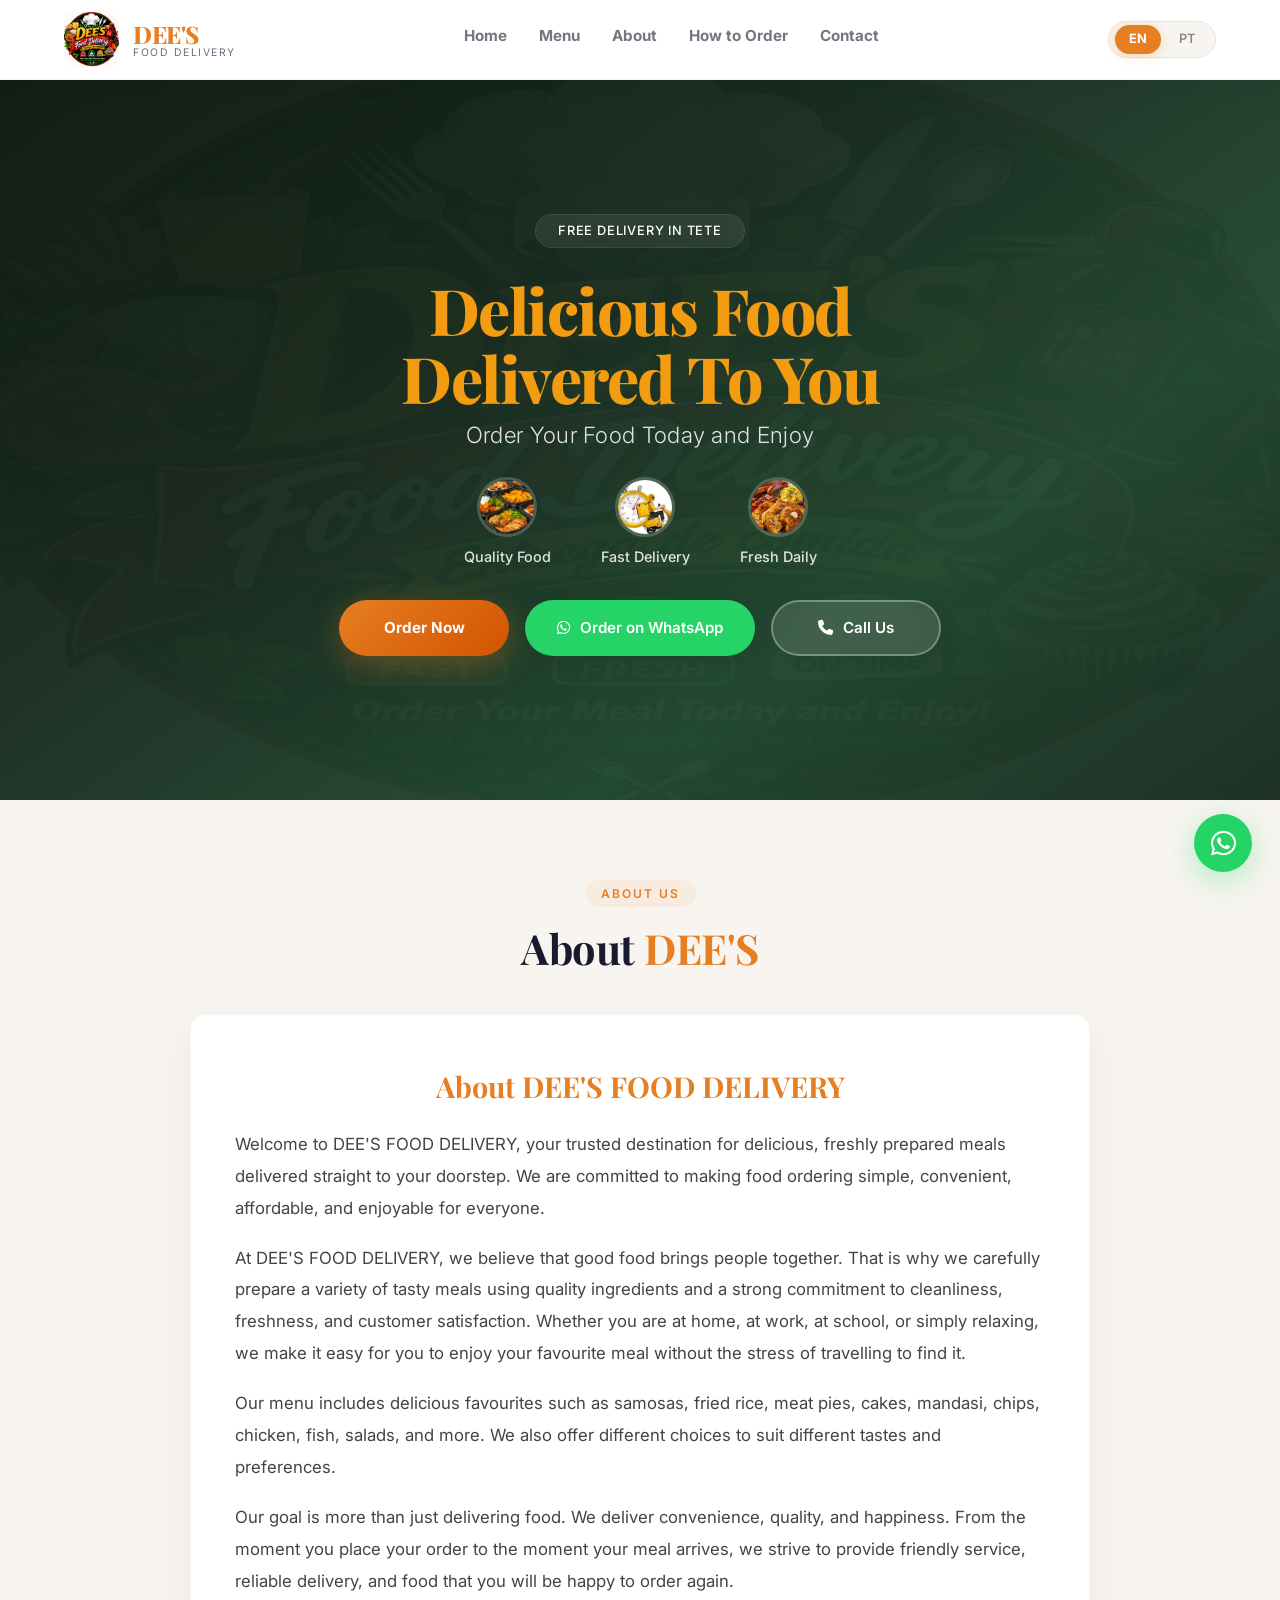
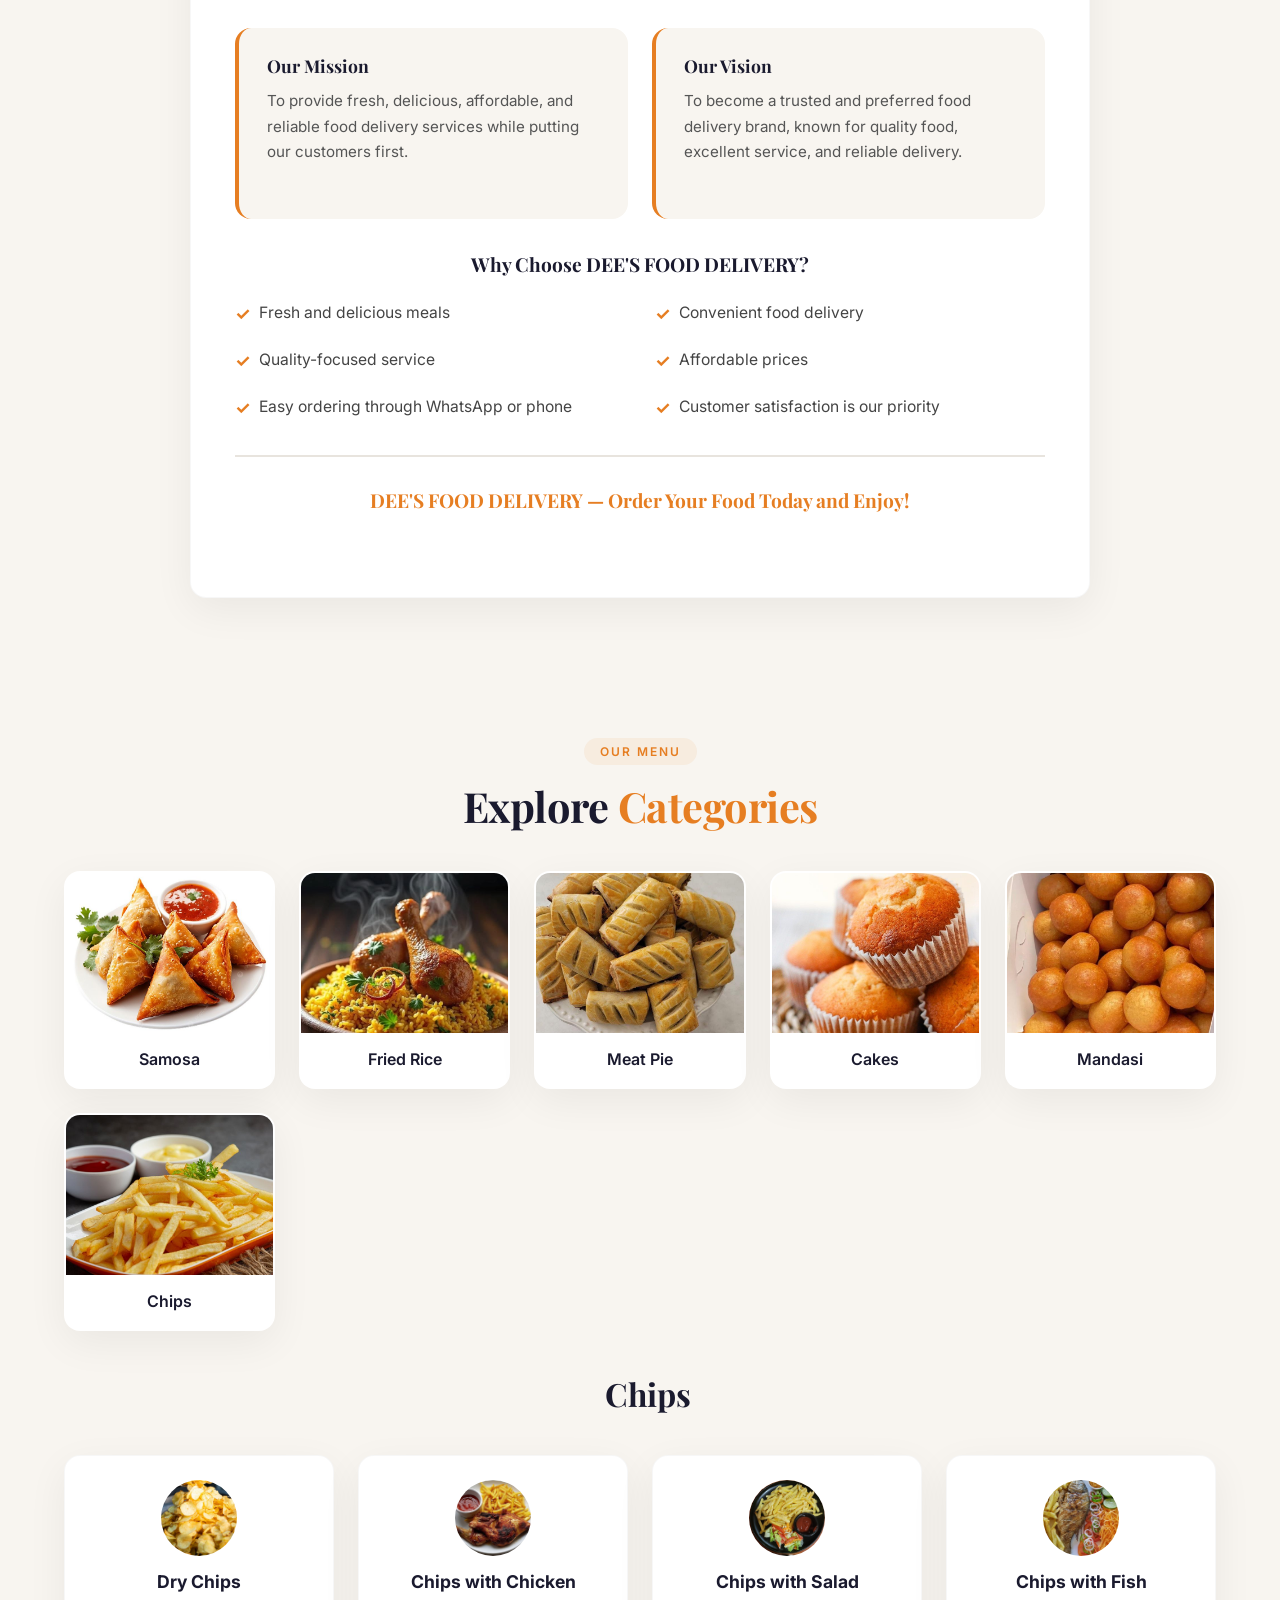
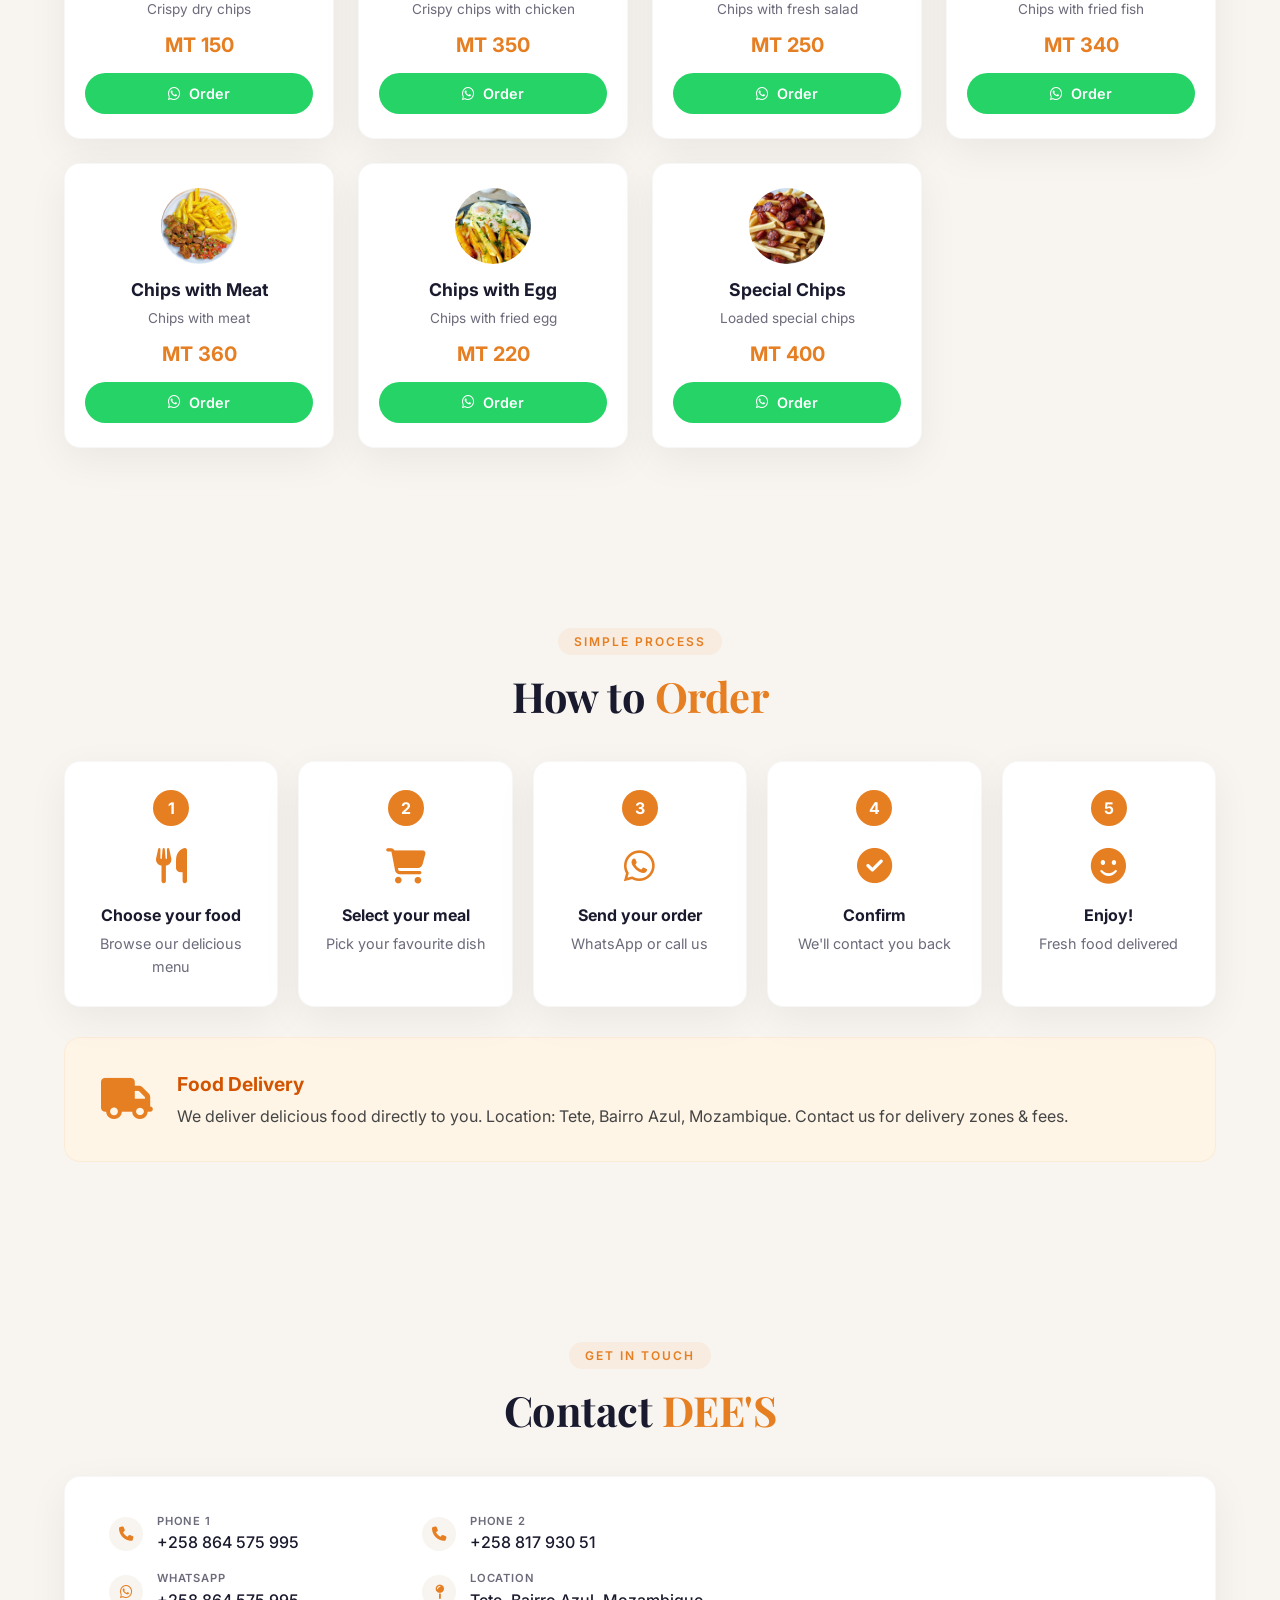
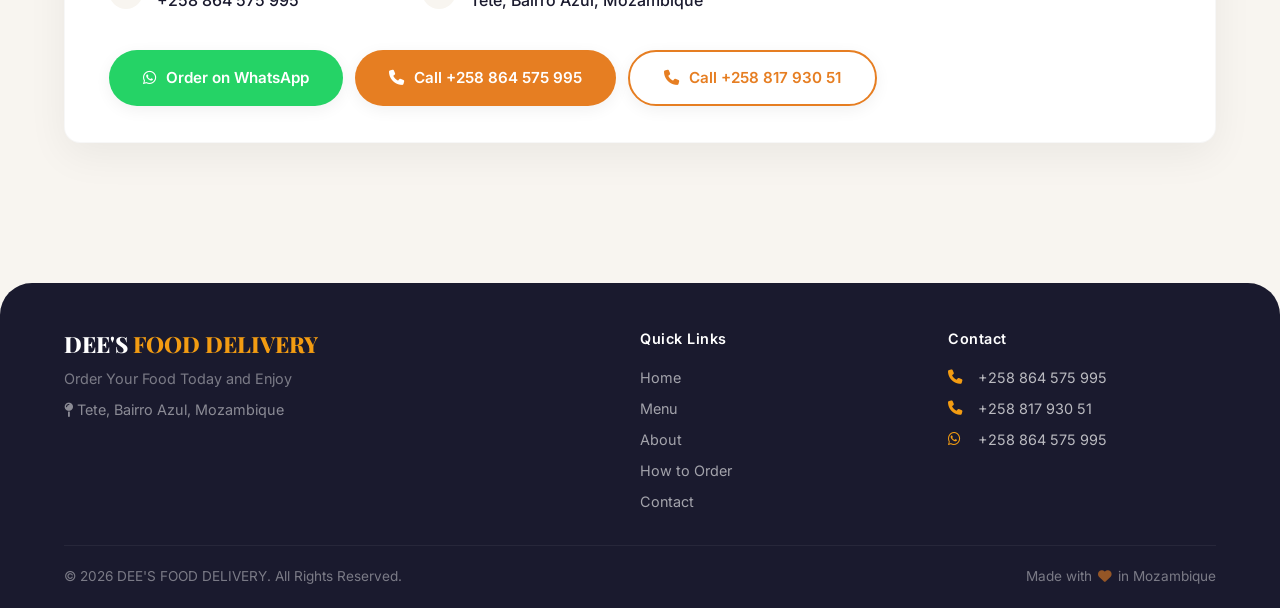
==== commit 3ba2fbe8: "All images updated to .jpg format" ====
--- a/index.html
+++ b/index.html
@@ -48,7 +48,7 @@
         </div>
     </header>
 
-    <!-- ===== HERO ===== -->
+    <!-- ===== HERO / HOME SECTION ===== -->
     <section id="home" class="hero">
         <div class="hero-logo-bg"></div>
         <div class="hero-overlay"></div>
@@ -82,7 +82,7 @@
             </div>
 
             <div class="hero-buttons">
-                <a href="menu.html" class="btn btn-primary btn-delivery">
+                <a href="#menu" class="btn btn-primary btn-delivery">
                     <span data-en="Order Now" data-pt="Peça Agora">Order Now</span>
                 </a>
                 <a href="#" class="btn btn-whatsapp" id="heroWhatsapp">
@@ -97,7 +97,7 @@
         </div>
     </section>
 
-    <!-- ===== ABOUT ===== -->
+    <!-- ===== ABOUT SECTION ===== -->
     <section id="about" class="about-section">
         <div class="container">
             <div class="section-header">
@@ -161,7 +161,7 @@
         </div>
     </section>
 
-    <!-- ===== MENU ===== -->
+    <!-- ===== MENU SECTION ===== -->
     <section id="menu" class="menu-section">
         <div class="container">
             <div class="section-header">
@@ -173,15 +173,15 @@
 
             <div id="productDisplay">
                 <div class="category-header">
-                    <span id="categoryIcon"><i class="fas fa-utensils"></i></span>
-                    <h3 id="categoryTitle">Select a Category</h3>
+                    <span id="categoryIcon"><i class="fas fa-fries"></i></span>
+                    <h3 id="categoryTitle">Chips</h3>
                 </div>
                 <div class="product-grid" id="productGrid"></div>
             </div>
         </div>
     </section>
 
-    <!-- ===== HOW TO ORDER ===== -->
+    <!-- ===== HOW TO ORDER SECTION ===== -->
     <section id="howto" class="howto-section">
         <div class="container">
             <div class="section-header">
@@ -234,7 +234,7 @@
         </div>
     </section>
 
-    <!-- ===== CONTACT ===== -->
+    <!-- ===== CONTACT SECTION ===== -->
     <section id="contact" class="contact-section">
         <div class="container">
             <div class="section-header">
--- a/css/style.css
+++ b/css/style.css
@@ -635,7 +635,7 @@
 }
 
 /* ============================================ */
-/* MENU - CATEGORY CARDS (NO EMOJIS) */
+/* MENU */
 /* ============================================ */
 .menu-section {
     padding: 20px 0 60px;
@@ -656,7 +656,7 @@
     cursor: pointer;
     transition: var(--transition);
     border: 2px solid transparent;
-    padding: 30px 16px 24px;
+    overflow: hidden;
 }
 
 .category-card:hover {
@@ -665,28 +665,28 @@
     box-shadow: var(--shadow-hover);
 }
 
-.category-card.active {
-    border-color: var(--primary);
-    background: var(--primary-pale);
-}
-
-.category-card .category-icon-wrapper {
-    font-size: 3rem;
-    color: var(--primary);
+.category-card .category-image {
+    width: 100%;
+    height: 160px;
+    object-fit: cover;
     display: block;
-    margin-bottom: 10px;
+    transition: var(--transition);
+    background: var(--light-bg);
+}
+
+.category-card:hover .category-image {
+    transform: scale(1.05);
 }
 
 .category-card .category-name {
+    padding: 14px 12px;
     font-weight: 600;
     color: var(--dark);
     font-size: 1rem;
     font-family: 'Inter', sans-serif;
-}
-
-/* ============================================ */
-/* PRODUCT CARDS */
-/* ============================================ */
+    background: var(--white);
+}
+
 #productDisplay {
     margin-top: 20px;
 }
@@ -710,6 +710,9 @@
     color: var(--dark);
 }
 
+/* ============================================ */
+/* PRODUCT CARDS WITH IMAGES */
+/* ============================================ */
 .product-grid {
     display: grid;
     grid-template-columns: repeat(auto-fill, minmax(240px, 1fr));
@@ -1250,6 +1253,9 @@
     .category-grid {
         grid-template-columns: repeat(3, 1fr);
     }
+    .category-card .category-image {
+        height: 120px;
+    }
     .contact-box {
         flex-direction: column;
         padding: 28px 20px;
@@ -1312,13 +1318,11 @@
         grid-template-columns: repeat(3, 1fr);
         gap: 12px;
     }
-    .category-card {
-        padding: 16px 12px;
-    }
-    .category-card .category-icon-wrapper {
-        font-size: 2.2rem;
+    .category-card .category-image {
+        height: 90px;
     }
     .category-card .category-name {
+        padding: 10px 8px;
         font-size: 0.85rem;
     }
     .product-grid {
@@ -1405,6 +1409,9 @@
     .category-grid {
         grid-template-columns: repeat(2, 1fr);
     }
+    .category-card .category-image {
+        height: 80px;
+    }
     .product-grid {
         grid-template-columns: 1fr;
     }
